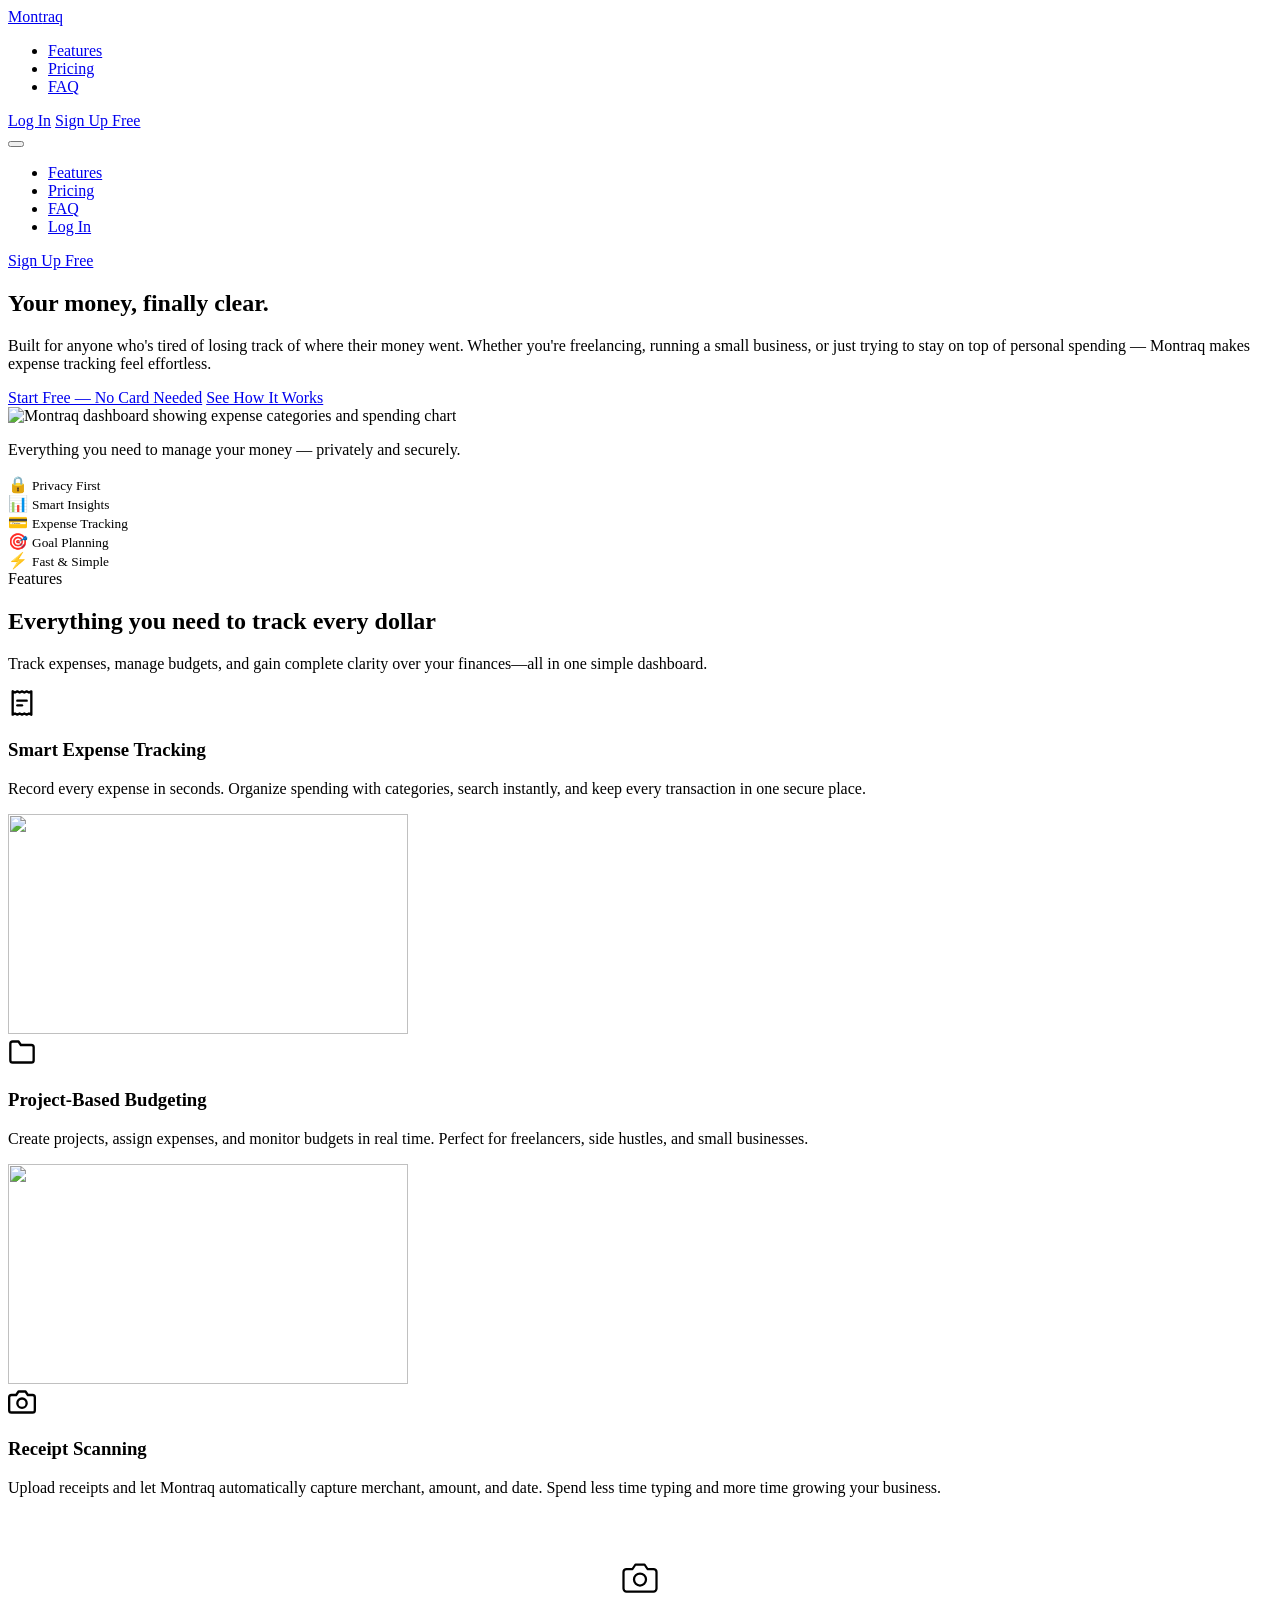
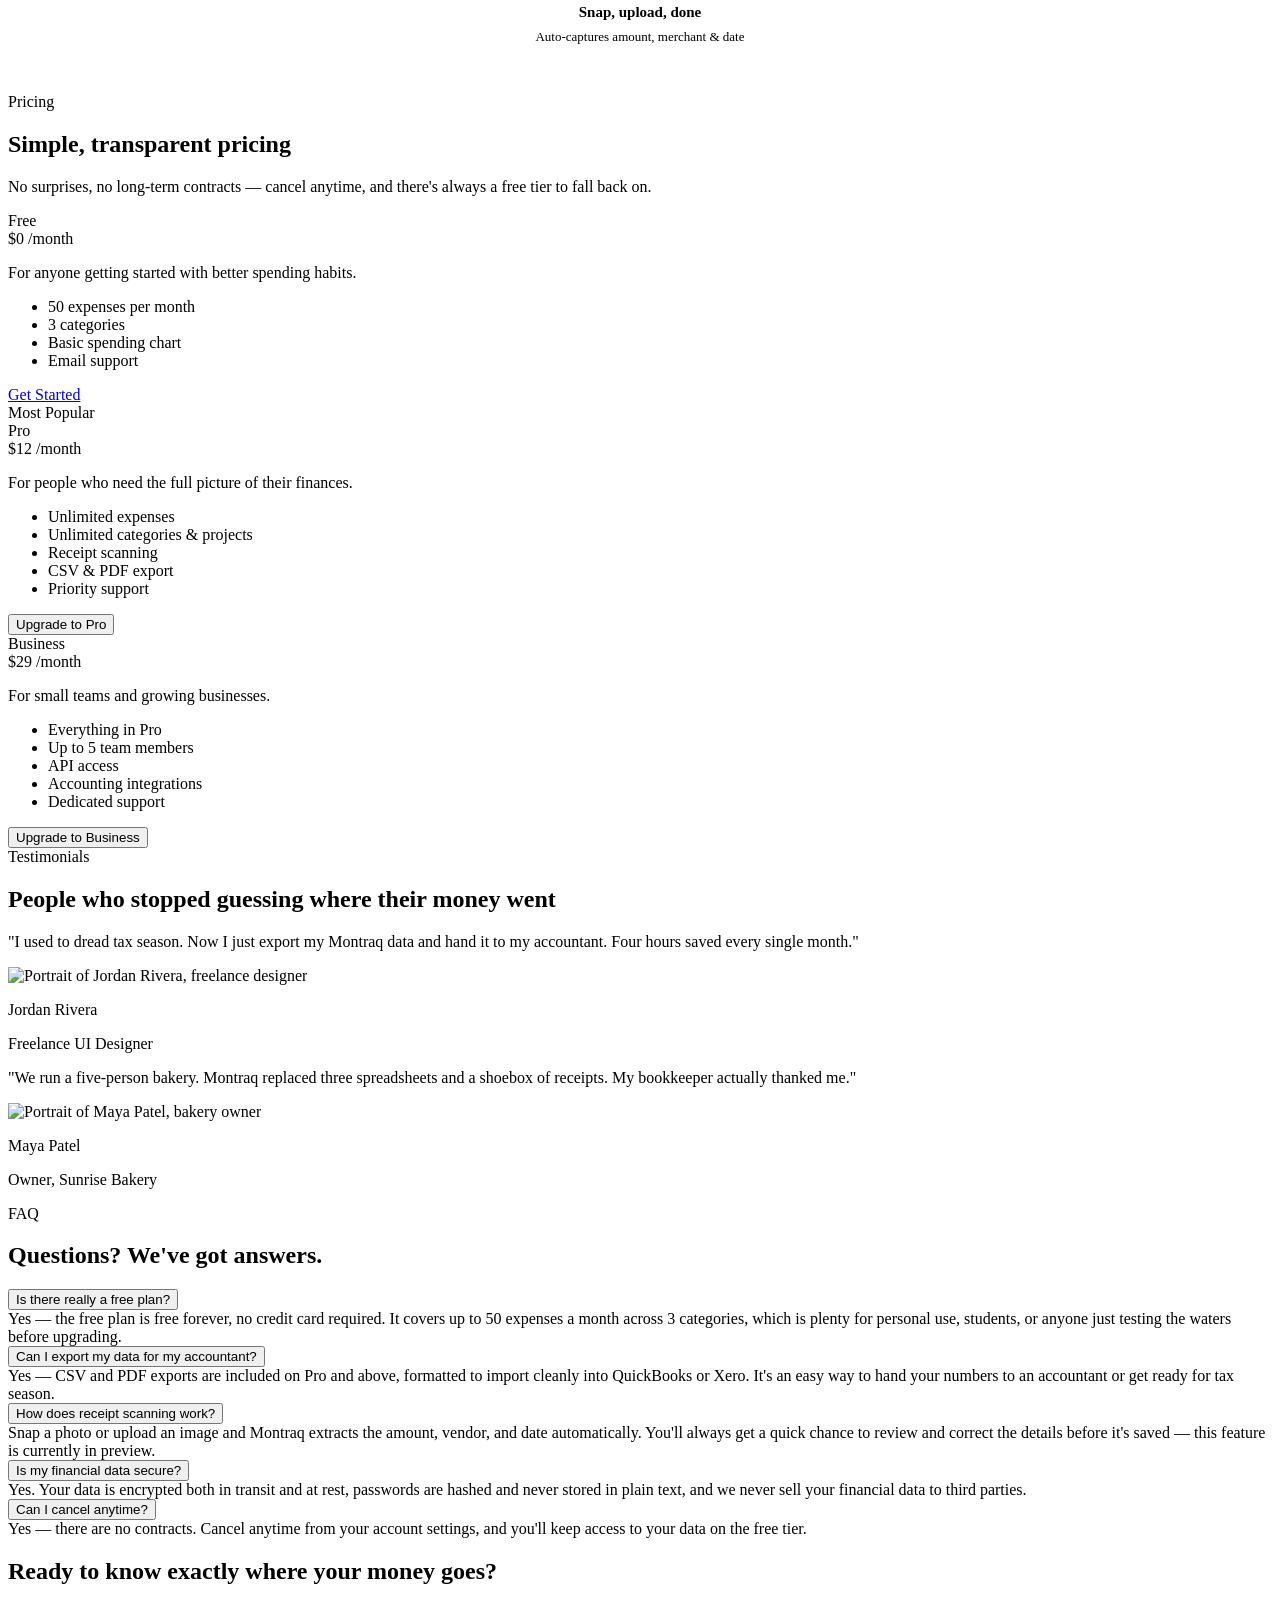
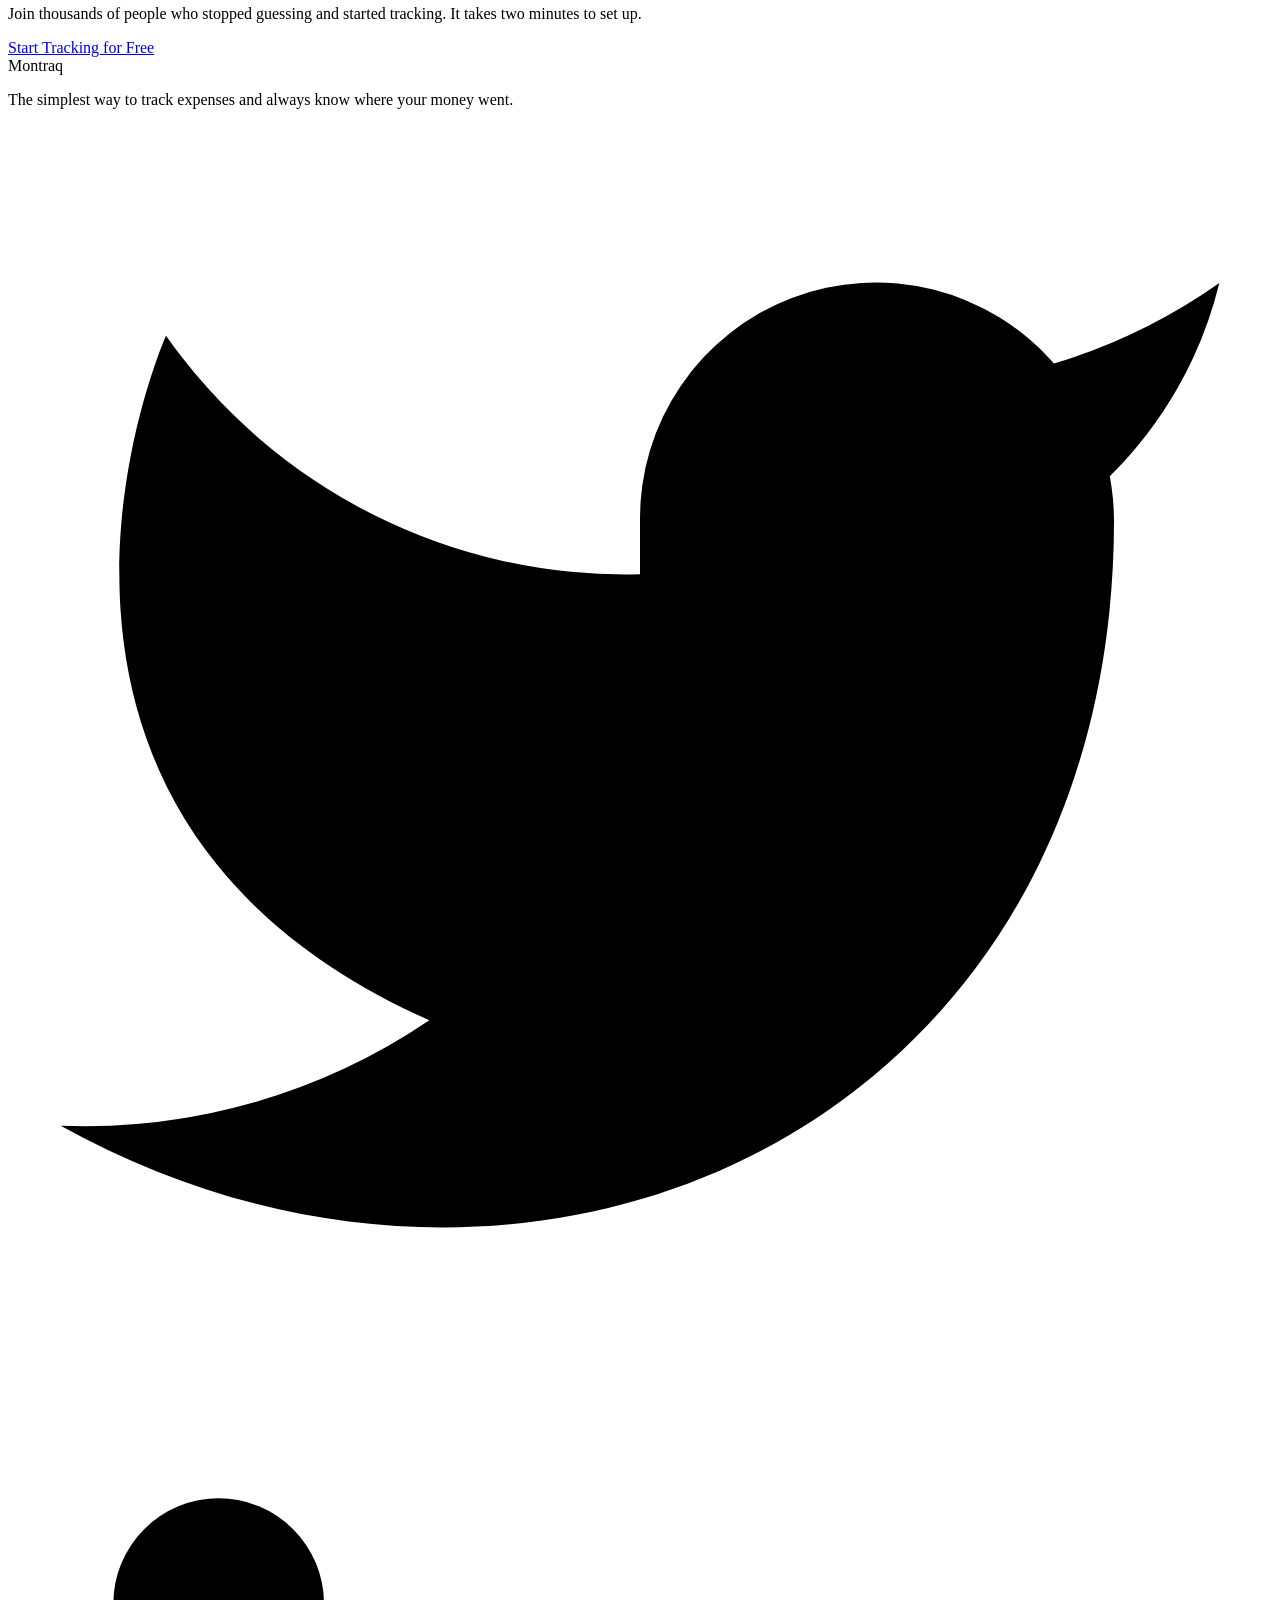
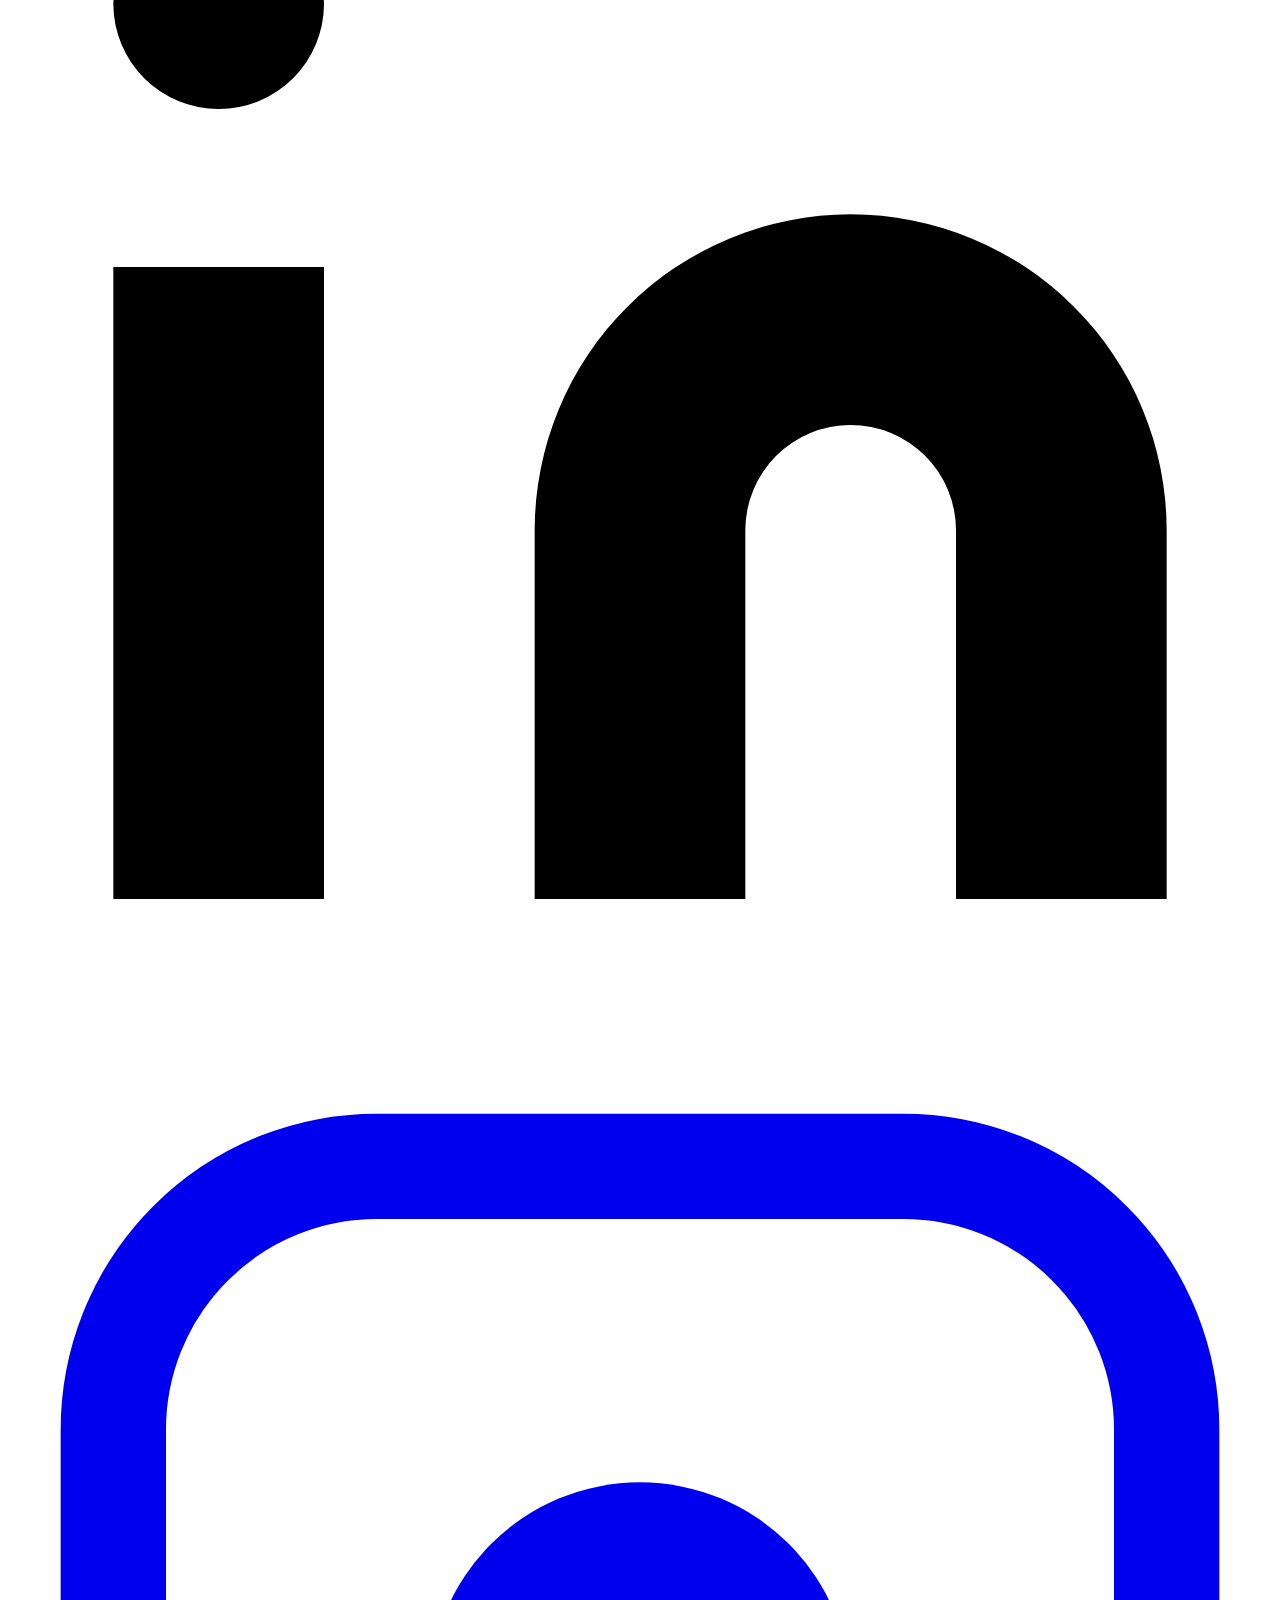
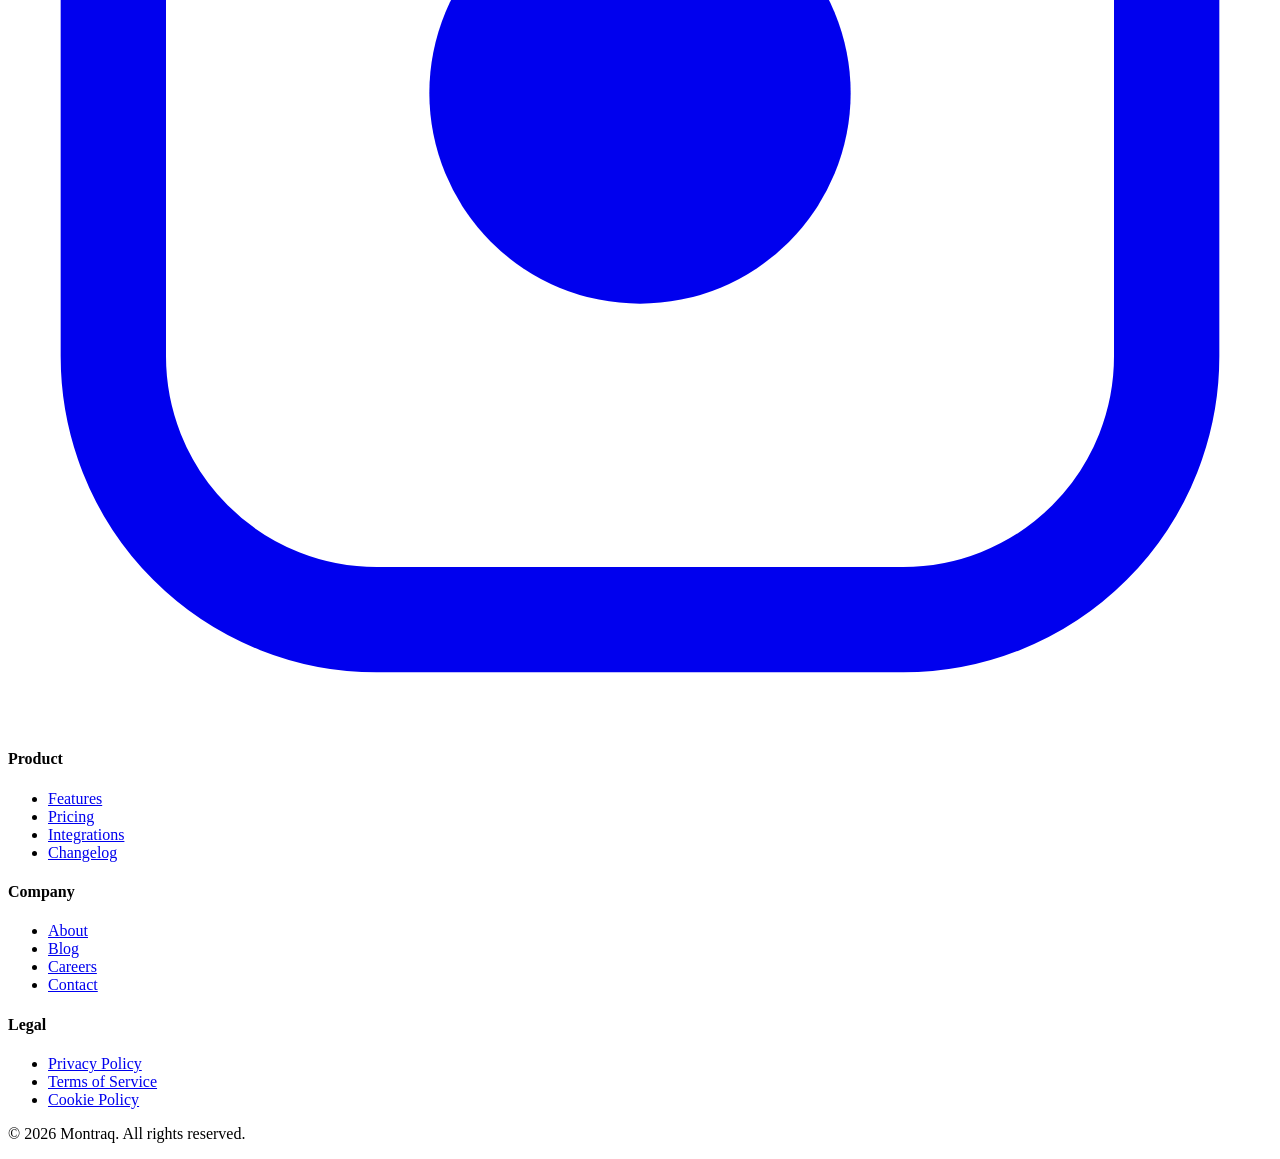
==== frontend/index.html @ f6dc2b84 "Fix og:url to point at live Vercel URL and update footer copyright year Co-Authored-By: Claude Sonne" ====
<!DOCTYPE html>
<html lang="en">
<head>
  <meta charset="UTF-8">
  <meta name="viewport" content="width=device-width, initial-scale=1.0">

  <!-- Page title & SEO -->
  <title>Montraq — Smart Expense Tracking for Everyone</title>
  <meta name="description" content="Montraq helps individuals, freelancers, and small teams track expenses, manage budgets, and stay on top of their finances — so you always know where your money went.">

  <!-- Favicon (placeholder) -->
  <!-- SWAP: favicon — replace with real 32x32 .ico or .png -->
  <link rel="icon" href="images/favicon.png" type="image/png">
  <link rel="manifest" href="manifest.json">

  <!-- Open Graph / social previews -->
  <meta property="og:type" content="website">
  <meta property="og:title" content="Montraq — Smart Expense Tracking for Everyone">
  <meta property="og:description" content="Track expenses, manage budgets, and always know where your money went.">
  <!-- SWAP: OG image — replace with branded 1200x630 social share card -->
  <meta property="og:image" content="images/social.png">
  <meta property="og:url" content="https://mon-traq.vercel.app/">
  <meta name="twitter:card" content="summary_large_image">

  <!-- Fonts (Fraunces for headings, Inter for body) -->
  <link rel="preconnect" href="https://fonts.googleapis.com">
  <link rel="preconnect" href="https://fonts.gstatic.com" crossorigin>
  <link href="https://fonts.googleapis.com/css2?family=Fraunces:wght@600;700;800&family=Inter:wght@400;500;600;700&display=swap" rel="stylesheet">

  <!-- Styles -->
  <link rel="stylesheet" href="css/style.css">
</head>
<body>

  <!-- ════════════════════════════════════════════════════════
       NAVIGATION
       Fixed top bar with glass blur on scroll.
       ════════════════════════════════════════════════════════ -->
  <nav class="main-nav" id="main-nav" aria-label="Main navigation">
    <div class="nav-inner">
      <!-- Brand logo -->
      <a href="index.html" class="logo" aria-label="Montraq home">Mont<span>raq</span></a>

      <!-- Desktop links -->
      <ul class="nav-links">
        <li><a href="#features">Features</a></li>
        <li><a href="#pricing">Pricing</a></li>
        <li><a href="#faq">FAQ</a></li>
      </ul>

      <!-- Desktop action buttons -->
      <div class="nav-actions">
        <a href="login.html" class="btn btn-secondary btn-sm nav-login-link">Log In</a>
        <a href="signup.html" class="btn btn-primary btn-sm">Sign Up Free</a>
      </div>

      <!-- Mobile hamburger button -->
      <button class="hamburger" id="hamburger" aria-label="Toggle menu" aria-expanded="false">
        <span></span><span></span><span></span>
      </button>
    </div>

    <!-- Mobile slide-out menu -->
    <div class="mobile-menu" id="mobile-menu">
      <ul>
        <li><a href="#features">Features</a></li>
        <li><a href="#pricing">Pricing</a></li>
        <li><a href="#faq">FAQ</a></li>
        <li><a href="login.html" class="nav-login-link">Log In</a></li>
      </ul>
      <a href="signup.html" class="btn btn-primary">Sign Up Free</a>
    </div>
    <div class="menu-overlay" id="menu-overlay"></div>
  </nav>

  <!-- ════════════════════════════════════════════════════════
       HERO
       Big headline + dashboard preview screenshot.
       Floating shapes create a calm ambient motion.
       ════════════════════════════════════════════════════════ -->
  <section class="hero">
    <!-- Ambient floating shapes -->
    <div class="hero-shape hero-shape-1" aria-hidden="true"></div>
    <div class="hero-shape hero-shape-2" aria-hidden="true"></div>
    <div class="hero-shape hero-shape-3" aria-hidden="true"></div>

    <div class="container hero-inner">
      <div class="hero-content reveal">
        <h1>Your money, <span class="highlight">finally clear.</span></h1>
        <p>Built for anyone who's tired of losing track of where their money went. Whether you're freelancing, running a small business, or just trying to stay on top of personal spending — Montraq makes expense tracking feel effortless.</p>
        <div class="hero-actions">
          <a href="signup.html" class="btn btn-primary">Start Free — No Card Needed</a>
          <a href="#features" class="btn btn-secondary">See How It Works</a>
        </div>
      </div>
      <div class="hero-image reveal">
        <!-- SWAP: dashboard screenshot — replace with real screenshot of the Montraq dashboard, ~1040x720 -->
        <img
          src="images/dashboard.png"
          alt="Montraq dashboard showing expense categories and spending chart"
          width="520"
          height="360"
          loading="eager"
        >
      </div>
    </div>
  </section>

 <!-- ════════════════════════════════════════════════════════
     TRUST STRIP
     Premium trust/features section
     ════════════════════════════════════════════════════════ -->

<section class="trust-strip reveal">
  <div class="container">

    <p class="trust-title">
      Everything you need to manage your money — privately and securely.
    </p>

    <div class="trust-logos">

      <div class="trust-item">
        <span>🔒</span>
        <small>Privacy First</small>
      </div>

      <div class="trust-item">
        <span>📊</span>
        <small>Smart Insights</small>
      </div>

      <div class="trust-item">
        <span>💳</span>
        <small>Expense Tracking</small>
      </div>

      <div class="trust-item">
        <span>🎯</span>
        <small>Goal Planning</small>
      </div>

      <div class="trust-item">
        <span>⚡</span>
        <small>Fast & Simple</small>
      </div>

    </div>

  </div>
</section>

  <!-- ════════════════════════════════════════════════════════
       FEATURES
       Three core value propositions, each with an illustration.
       ════════════════════════════════════════════════════════ -->
  <section class="features" id="features">
    <div class="container">
      <div class="features-header reveal">
        <span class="section-label">Features</span>
        <h2>Everything you need to track every dollar</h2>
        <p class="section-subtitle">Track expenses, manage budgets, and gain complete clarity over your finances—all in one simple dashboard.</p>
      </div>

      <div class="features-grid">
        <!-- Feature 1: Smart Tracking -->
        <div class="feature-card reveal reveal-delay-1">
          <div class="feature-icon feature-icon-purple">
            <!-- Receipt icon -->
            <svg width="28" height="28" viewBox="0 0 24 24" fill="none" stroke="currentColor" stroke-width="2" stroke-linecap="round" stroke-linejoin="round"><path d="M4 2v20l2-1 2 1 2-1 2 1 2-1 2 1 2-1 2 1V2l-2 1-2-1-2 1-2-1-2 1-2-1-2 1-2-1z"/><path d="M8 10h8"/><path d="M8 14h4"/></svg>
          </div>
          <h3>Smart Expense Tracking</h3>
          <p>Record every expense in seconds. Organize spending with categories, search instantly, and keep every transaction in one secure place.</p>
          <!-- SWAP: expense list screenshot — replace with real screenshot of the expense list view, ~400x220 -->
          <img src="images/expenses.png"  width="400" height="220" loading="lazy">
        </div>

        <!-- Feature 2: Project Budgets -->
        <div class="feature-card reveal reveal-delay-2">
          <div class="feature-icon feature-icon-green">
            <!-- Folder icon -->
            <svg width="28" height="28" viewBox="0 0 24 24" fill="none" stroke="currentColor" stroke-width="2" stroke-linecap="round" stroke-linejoin="round"><path d="M22 19a2 2 0 01-2 2H4a2 2 0 01-2-2V5a2 2 0 012-2h5l2 3h9a2 2 0 012 2z"/></svg>
          </div>
          <h3>Project-Based Budgeting</h3>
          <p>Create projects, assign expenses, and monitor budgets in real time. Perfect for freelancers, side hustles, and small businesses.</p>
          <!-- SWAP: project budget screenshot — replace with real screenshot of project budgets view, ~400x220 -->
          <img src="images/project.png" width="400" height="220" loading="lazy">
        </div>

        <!-- Feature 3: Receipt Scanning -->
        <div class="feature-card reveal reveal-delay-3">
          <div class="feature-icon feature-icon-amber">
            <!-- Camera icon -->
            <svg width="28" height="28" viewBox="0 0 24 24" fill="none" stroke="currentColor" stroke-width="2" stroke-linecap="round" stroke-linejoin="round"><path d="M23 19a2 2 0 01-2 2H3a2 2 0 01-2-2V8a2 2 0 012-2h4l2-3h6l2 3h4a2 2 0 012 2z"/><circle cx="12" cy="13" r="4"/></svg>
          </div>
          <h3>Receipt Scanning</h3>
          <p>Upload receipts and let Montraq automatically capture merchant, amount, and date. Spend less time typing and more time growing your business.</p>
          <div style="width:100%;max-width:400px;height:180px;margin:16px auto 0;background:var(--surface);border:2px dashed var(--accent);border-radius:12px;display:flex;flex-direction:column;align-items:center;justify-content:center;gap:8px;color:var(--accent);">
            <svg width="36" height="36" viewBox="0 0 24 24" fill="none" stroke="currentColor" stroke-width="1.5" stroke-linecap="round" stroke-linejoin="round"><path d="M23 19a2 2 0 01-2 2H3a2 2 0 01-2-2V8a2 2 0 012-2h4l2-3h6l2 3h4a2 2 0 012 2z"/><circle cx="12" cy="13" r="4"/></svg>
            <span style="font-weight:600;font-size:0.9375rem;">Snap, upload, done</span>
            <span style="font-size:0.8125rem;color:var(--text-muted);">Auto-captures amount, merchant & date</span>
          </div>
        </div>
      </div>
    </div>
  </section>

  <!-- ════════════════════════════════════════════════════════
       PRICING
       Three tiers: Free, Pro, Business.
       ════════════════════════════════════════════════════════ -->
  <section class="pricing" id="pricing">
    <div class="container">
      <div class="pricing-header reveal">
        <span class="section-label">Pricing</span>
        <h2>Simple, transparent pricing</h2>
        <p class="section-subtitle">No surprises, no long-term contracts — cancel anytime, and there's always a free tier to fall back on.</p>
      </div>

      <div class="pricing-grid">
        <!-- Free -->
        <div class="pricing-card reveal reveal-delay-1">
          <div class="pricing-tier">Free</div>
          <div class="pricing-price">$0 <span>/month</span></div>
          <p class="pricing-desc">For anyone getting started with better spending habits.</p>
          <ul class="pricing-features">
            <li>50 expenses per month</li>
            <li>3 categories</li>
            <li>Basic spending chart</li>
            <li>Email support</li>
          </ul>
          <a href="signup.html" class="btn btn-secondary">Get Started</a>
        </div>

        <!-- Pro (featured) -->
        <div class="pricing-card featured reveal reveal-delay-2">
          <div class="pricing-badge">Most Popular</div>
          <div class="pricing-tier">Pro</div>
          <div class="pricing-price">$12 <span>/month</span></div>
          <p class="pricing-desc">For people who need the full picture of their finances.</p>
          <ul class="pricing-features">
            <li>Unlimited expenses</li>
            <li>Unlimited categories & projects</li>
            <li>Receipt scanning</li>
            <li>CSV & PDF export</li>
            <li>Priority support</li>
          </ul>
          <button class="btn btn-primary" onclick="handleUpgrade('pro')">Upgrade to Pro</button>
        </div>

        <!-- Business -->
        <div class="pricing-card reveal reveal-delay-3">
          <div class="pricing-tier">Business</div>
          <div class="pricing-price">$29 <span>/month</span></div>
          <p class="pricing-desc">For small teams and growing businesses.</p>
          <ul class="pricing-features">
            <li>Everything in Pro</li>
            <li>Up to 5 team members</li>
            <li>API access</li>
            <li>Accounting integrations</li>
            <li>Dedicated support</li>
          </ul>
          <button class="btn btn-secondary" onclick="handleUpgrade('business')">Upgrade to Business</button>
        </div>
      </div>
    </div>
  </section>

  <!-- ════════════════════════════════════════════════════════
       TESTIMONIALS
       Two featured quotes for broader social proof.
       ════════════════════════════════════════════════════════ -->
  <section class="testimonials reveal" id="testimonials">
    <div class="container">
      <div class="testimonials-header">
        <span class="section-label">Testimonials</span>
        <h2>People who stopped guessing where their money went</h2>
      </div>

      <div class="testimonials-grid">
        <!-- Testimonial 1: Freelancer -->
        <div class="testimonial-card reveal reveal-delay-1">
          <p class="testimonial-quote">
            "I used to dread tax season. Now I just export my Montraq data and hand it to my accountant. Four hours saved every single month."
          </p>
          <div class="testimonial-footer">
            <!-- SWAP: avatar 1 — replace with real headshot, ~112x112 -->
            <img
              class="testimonial-avatar"
              src="https://ui-avatars.com/api/?name=Jordan+Rivera&size=112&background=D6E6D7&color=3F5D42&bold=true&format=png"
              alt="Portrait of Jordan Rivera, freelance designer"
              width="48"
              height="48"
              loading="lazy"
            >
            <div class="testimonial-info">
              <p class="testimonial-name">Jordan Rivera</p>
              <p class="testimonial-role">Freelance UI Designer</p>
            </div>
          </div>
        </div>

        <!-- Testimonial 2: Small business owner -->
        <div class="testimonial-card reveal reveal-delay-2">
          <p class="testimonial-quote">
            "We run a five-person bakery. Montraq replaced three spreadsheets and a shoebox of receipts. My bookkeeper actually thanked me."
          </p>
          <div class="testimonial-footer">
            <!-- SWAP: avatar 2 — replace with real headshot, ~112x112 -->
            <img
              class="testimonial-avatar"
              src="https://ui-avatars.com/api/?name=Maya+Patel&size=112&background=FBF5E8&color=C99A3E&bold=true&format=png"
              alt="Portrait of Maya Patel, bakery owner"
              width="48"
              height="48"
              loading="lazy"
            >
            <div class="testimonial-info">
              <p class="testimonial-name">Maya Patel</p>
              <p class="testimonial-role">Owner, Sunrise Bakery</p>
            </div>
          </div>
        </div>
      </div>
    </div>
  </section>

  <!-- ════════════════════════════════════════════════════════
       FAQ
       Common questions, accordion-style.
       ════════════════════════════════════════════════════════ -->
  <section class="faq" id="faq">
    <div class="container">
      <div class="faq-header reveal">
        <span class="section-label">FAQ</span>
        <h2>Questions? We've got answers.</h2>
      </div>

      <div class="faq-list">
        <div class="faq-item reveal">
          <button class="faq-question" aria-expanded="false">
            Is there really a free plan?
            <span class="faq-icon" aria-hidden="true"></span>
          </button>
          <div class="faq-answer">
            <div class="faq-answer-inner">
              Yes — the free plan is free forever, no credit card required. It covers up to 50 expenses a month across 3 categories, which is plenty for personal use, students, or anyone just testing the waters before upgrading.
            </div>
          </div>
        </div>

        <div class="faq-item reveal">
          <button class="faq-question" aria-expanded="false">
            Can I export my data for my accountant?
            <span class="faq-icon" aria-hidden="true"></span>
          </button>
          <div class="faq-answer">
            <div class="faq-answer-inner">
              Yes — CSV and PDF exports are included on Pro and above, formatted to import cleanly into QuickBooks or Xero. It's an easy way to hand your numbers to an accountant or get ready for tax season.
            </div>
          </div>
        </div>

        <div class="faq-item reveal">
          <button class="faq-question" aria-expanded="false">
            How does receipt scanning work?
            <span class="faq-icon" aria-hidden="true"></span>
          </button>
          <div class="faq-answer">
            <div class="faq-answer-inner">
              Snap a photo or upload an image and Montraq extracts the amount, vendor, and date automatically. You'll always get a quick chance to review and correct the details before it's saved — this feature is currently in preview.
            </div>
          </div>
        </div>

        <div class="faq-item reveal">
          <button class="faq-question" aria-expanded="false">
            Is my financial data secure?
            <span class="faq-icon" aria-hidden="true"></span>
          </button>
          <div class="faq-answer">
            <div class="faq-answer-inner">
              Yes. Your data is encrypted both in transit and at rest, passwords are hashed and never stored in plain text, and we never sell your financial data to third parties.
            </div>
          </div>
        </div>

        <div class="faq-item reveal">
          <button class="faq-question" aria-expanded="false">
            Can I cancel anytime?
            <span class="faq-icon" aria-hidden="true"></span>
          </button>
          <div class="faq-answer">
            <div class="faq-answer-inner">
              Yes — there are no contracts. Cancel anytime from your account settings, and you'll keep access to your data on the free tier.
            </div>
          </div>
        </div>
      </div>
    </div>
  </section>

  <!-- ════════════════════════════════════════════════════════
       FINAL CTA
       Last push to get the user to sign up.
       ════════════════════════════════════════════════════════ -->
  <section class="final-cta reveal">
    <div class="container">
      <h2>Ready to know exactly where your money goes?</h2>
      <p>Join thousands of people who stopped guessing and started tracking. It takes two minutes to set up.</p>
      <a href="signup.html" class="btn btn-accent">Start Tracking for Free</a>
    </div>
  </section>

  <!-- ════════════════════════════════════════════════════════
       FOOTER
       Brand info, nav columns, social links, copyright.
       ════════════════════════════════════════════════════════ -->
  <footer class="site-footer">
    <div class="container">
      <div class="footer-grid">
        <!-- Brand column -->
        <div class="footer-brand">
          <div class="logo">Mont<span>raq</span></div>
          <p>The simplest way to track expenses and always know where your money went.</p>
          <div class="footer-social">
            <a href="#" aria-label="Twitter">
              <svg viewBox="0 0 24 24"><path d="M23 3a10.9 10.9 0 01-3.14 1.53 4.48 4.48 0 00-7.86 3v1A10.66 10.66 0 013 4s-4 9 5 13a11.64 11.64 0 01-7 2c9 5 20 0 20-11.5 0-.28-.03-.56-.08-.83A7.72 7.72 0 0023 3z"/></svg>
            </a>
            <a href="#" aria-label="LinkedIn">
              <svg viewBox="0 0 24 24"><path d="M16 8a6 6 0 016 6v7h-4v-7a2 2 0 00-4 0v7h-4v-7a6 6 0 016-6zM2 9h4v12H2zM4 6a2 2 0 100-4 2 2 0 000 4z"/></svg>
            </a>
            <a href="#" aria-label="Instagram">
              <svg viewBox="0 0 24 24"><rect x="2" y="2" width="20" height="20" rx="5" ry="5" fill="none" stroke="currentColor" stroke-width="2"/><circle cx="12" cy="12" r="4" fill="currentColor" stroke="none"/></svg>
            </a>
          </div>
        </div>

        <!-- Product column -->
        <div class="footer-col">
          <h4>Product</h4>
          <ul>
            <li><a href="#features">Features</a></li>
            <li><a href="#pricing">Pricing</a></li>
            <li><a href="#">Integrations</a></li>
            <li><a href="#">Changelog</a></li>
          </ul>
        </div>

        <!-- Company column -->
        <div class="footer-col">
          <h4>Company</h4>
          <ul>
            <li><a href="#">About</a></li>
            <li><a href="#">Blog</a></li>
            <li><a href="#">Careers</a></li>
            <li><a href="#">Contact</a></li>
          </ul>
        </div>

        <!-- Legal column -->
        <div class="footer-col">
          <h4>Legal</h4>
          <ul>
            <li><a href="#">Privacy Policy</a></li>
            <li><a href="#">Terms of Service</a></li>
            <li><a href="#">Cookie Policy</a></li>
          </ul>
        </div>
      </div>

      <div class="footer-bottom">
        <p>&copy; 2026 Montraq. All rights reserved.</p>
      </div>
    </div>
  </footer>

  <script src="js/theme.js"></script>
  <script src="js/api.js"></script>
  <script src="js/main.js"></script>
  <script>
    async function handleUpgrade(plan) {
      if (!getAccessToken()) {
        window.location.href = 'signup.html';
        return;
      }
      try {
        const res = await createCheckoutSession(plan);
        const data = await res.json();
        if (!res.ok) throw new Error(data.error || 'Failed to start checkout');
        window.location.href = data.url;
      } catch (err) {
        alert(err.message);
      }
    }
  </script>

</body>
</html>
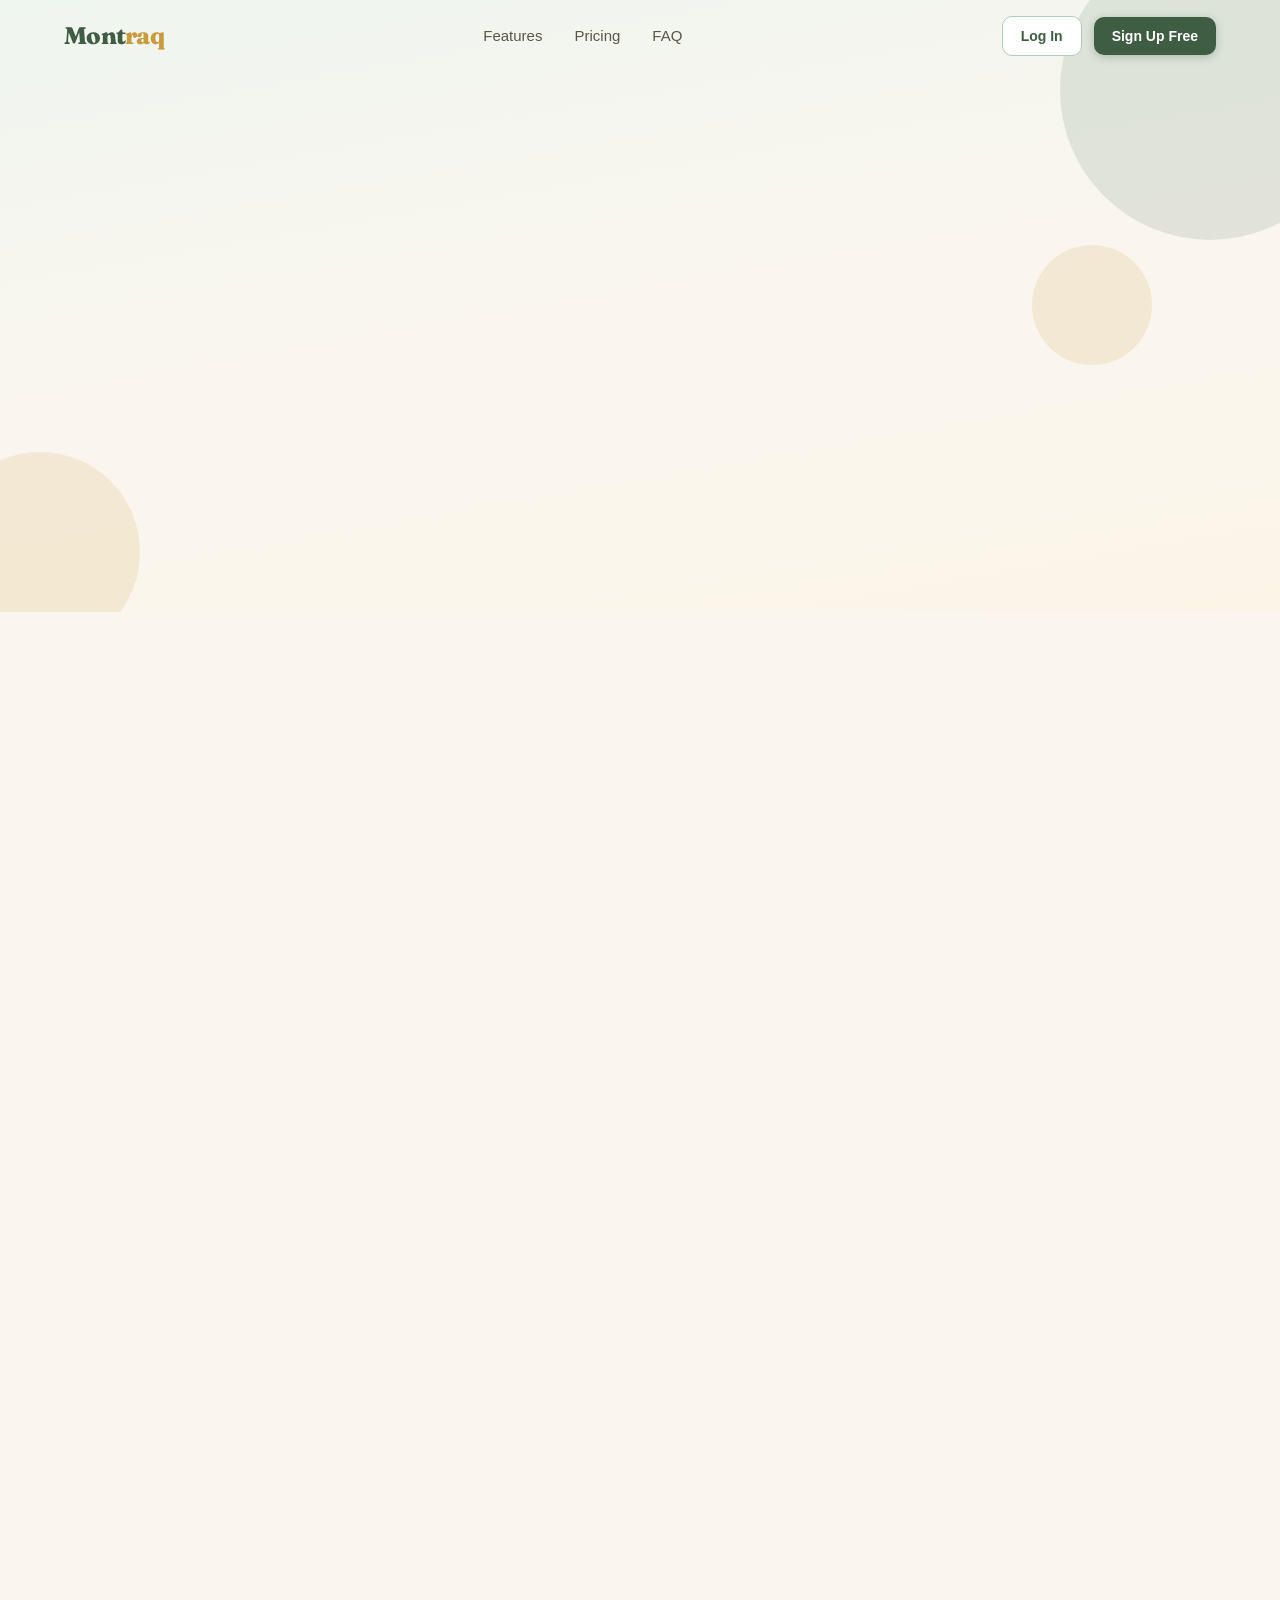
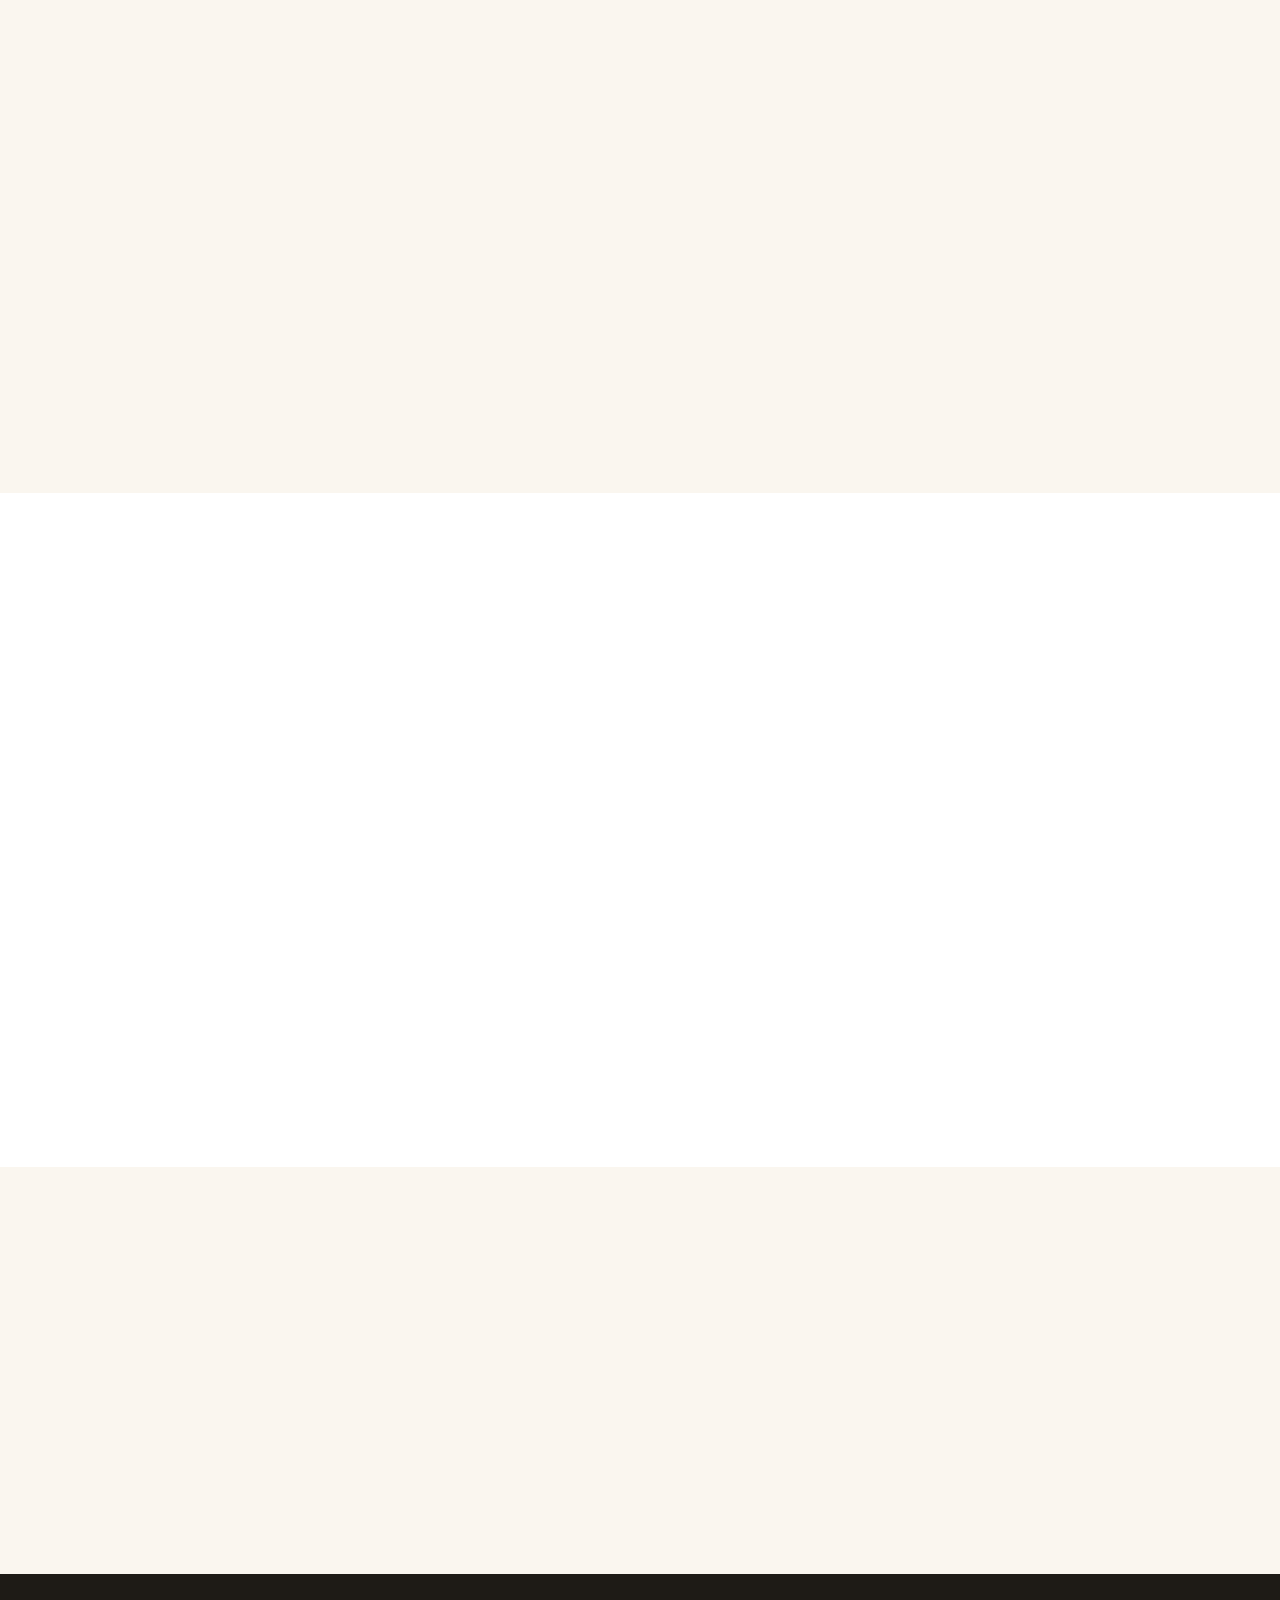
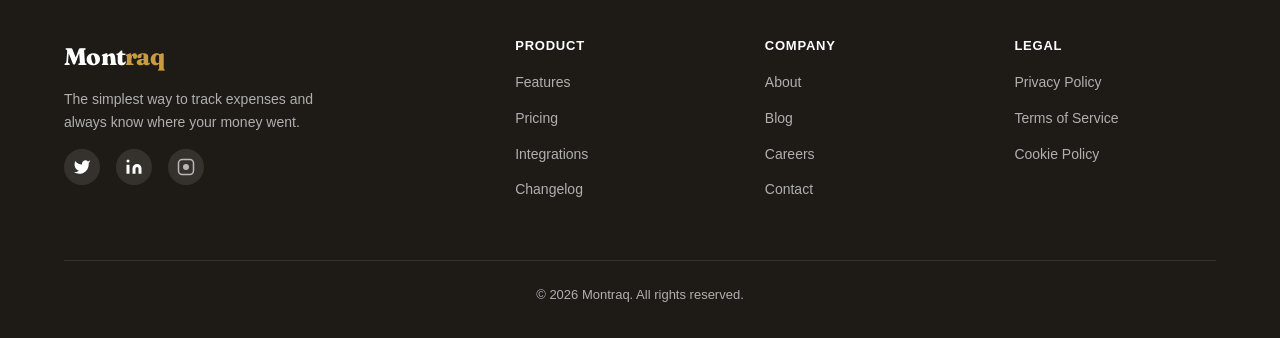
==== commit b6a054c3: "Remove PDF export from pricing, move receipt scanning to a labelled roadmap section Neither exists: " ====
--- a/frontend/index.html
+++ b/frontend/index.html
@@ -187,20 +187,25 @@
           <img src="images/project.png" width="400" height="220" loading="lazy">
         </div>
 
-        <!-- Feature 3: Receipt Scanning -->
-        <div class="feature-card reveal reveal-delay-3">
-          <div class="feature-icon feature-icon-amber">
-            <!-- Camera icon -->
-            <svg width="28" height="28" viewBox="0 0 24 24" fill="none" stroke="currentColor" stroke-width="2" stroke-linecap="round" stroke-linejoin="round"><path d="M23 19a2 2 0 01-2 2H3a2 2 0 01-2-2V8a2 2 0 012-2h4l2-3h6l2 3h4a2 2 0 012 2z"/><circle cx="12" cy="13" r="4"/></svg>
-          </div>
-          <h3>Receipt Scanning</h3>
-          <p>Upload receipts and let Montraq automatically capture merchant, amount, and date. Spend less time typing and more time growing your business.</p>
-          <div style="width:100%;max-width:400px;height:180px;margin:16px auto 0;background:var(--surface);border:2px dashed var(--accent);border-radius:12px;display:flex;flex-direction:column;align-items:center;justify-content:center;gap:8px;color:var(--accent);">
-            <svg width="36" height="36" viewBox="0 0 24 24" fill="none" stroke="currentColor" stroke-width="1.5" stroke-linecap="round" stroke-linejoin="round"><path d="M23 19a2 2 0 01-2 2H3a2 2 0 01-2-2V8a2 2 0 012-2h4l2-3h6l2 3h4a2 2 0 012 2z"/><circle cx="12" cy="13" r="4"/></svg>
-            <span style="font-weight:600;font-size:0.9375rem;">Snap, upload, done</span>
-            <span style="font-size:0.8125rem;color:var(--text-muted);">Auto-captures amount, merchant & date</span>
-          </div>
-        </div>
+      </div>
+    </div>
+  </section>
+
+  <!-- ════════════════════════════════════════════════════════
+       ROADMAP
+       Planned but not built yet. Kept visually and structurally
+       separate from FEATURES so nothing here reads as available now.
+       ════════════════════════════════════════════════════════ -->
+  <section class="roadmap reveal" id="roadmap">
+    <div class="container">
+      <div class="roadmap-card">
+        <span class="roadmap-badge">Coming Soon</span>
+        <div class="feature-icon feature-icon-amber">
+          <!-- Camera icon -->
+          <svg width="28" height="28" viewBox="0 0 24 24" fill="none" stroke="currentColor" stroke-width="2" stroke-linecap="round" stroke-linejoin="round"><path d="M23 19a2 2 0 01-2 2H3a2 2 0 01-2-2V8a2 2 0 012-2h4l2-3h6l2 3h4a2 2 0 012 2z"/><circle cx="12" cy="13" r="4"/></svg>
+        </div>
+        <h3>Receipt Scanning</h3>
+        <p>We're building automatic receipt capture — snap a photo and Montraq will pull out the merchant, amount, and date for you. It's not available yet, but it's on the roadmap.</p>
       </div>
     </div>
   </section>
@@ -242,7 +247,7 @@
             <li>Unlimited expenses</li>
             <li>Unlimited categories & projects</li>
             <li>Receipt scanning</li>
-            <li>CSV & PDF export</li>
+            <li>CSV export</li>
             <li>Priority support</li>
           </ul>
           <button class="btn btn-primary" onclick="handleUpgrade('pro')">Upgrade to Pro</button>
--- a/frontend/css/style.css
+++ b/frontend/css/style.css
@@ -0,0 +1,1031 @@
+/* ──────────────────────────────────────────────────────────────
+   MONTRAQ — MAIN STYLESHEET
+   Palette: warm ivory + deep moss green + gold accent.
+   Editorial, trustworthy, and approachable.
+   ────────────────────────────────────────────────────────────── */
+
+/* ── Design Tokens ───────────────────────────────────────────── */
+:root {
+  --primary:       #3F5D42;
+  --primary-light: #547A57;
+  --primary-dark:  #2E4530;
+  --primary-50:    #EFF5EF;
+  --primary-100:   #D6E6D7;
+  --primary-200:   #B0CDB2;
+  --accent:        #C99A3E;
+  --accent-dark:   #A87E2D;
+  --accent-50:     #FBF5E8;
+  --amber:         #C99A3E;
+  --amber-50:      #FBF5E8;
+  --bg:            #FAF6EF;
+  --surface:       #FFFFFF;
+  --text:          #1E1B16;
+  --text-secondary:#5C5647;
+  --text-muted:    #8A8577;
+  --border:        #E4DFD5;
+  --border-light:  #F0ECE4;
+  --error:         #C44536;
+
+  --shadow-sm:  0 1px 2px rgba(30,27,22,0.05);
+  --shadow:     0 4px 6px -1px rgba(30,27,22,0.07), 0 2px 4px -2px rgba(30,27,22,0.05);
+  --shadow-lg:  0 10px 15px -3px rgba(30,27,22,0.08), 0 4px 6px -4px rgba(30,27,22,0.04);
+  --shadow-xl:  0 20px 25px -5px rgba(30,27,22,0.08), 0 8px 10px -6px rgba(30,27,22,0.04);
+
+  --radius-sm: 6px;
+  --radius:    10px;
+  --radius-lg: 16px;
+  --radius-xl: 24px;
+
+  --nav-height: 72px;
+  --max-width:  1200px;
+}
+
+/* ── Reset & base ────────────────────────────────────────────── */
+*, *::before, *::after { box-sizing: border-box; margin: 0; padding: 0; }
+
+html {
+  scroll-behavior: smooth;
+  -webkit-text-size-adjust: 100%;
+}
+
+body {
+  font-family: 'Inter', -apple-system, BlinkMacSystemFont, 'Segoe UI', sans-serif;
+  color: var(--text);
+  background: var(--bg);
+  line-height: 1.6;
+  -webkit-font-smoothing: antialiased;
+}
+
+img { max-width: 100%; height: auto; display: block; }
+a   { color: inherit; text-decoration: none; }
+button { cursor: pointer; border: none; background: none; font: inherit; }
+
+.container {
+  max-width: var(--max-width);
+  margin: 0 auto;
+  padding: 0 24px;
+}
+
+/* ── Typography ──────────────────────────────────────────────── */
+h1, h2, h3, h4 {
+  font-family: 'Fraunces', 'Georgia', serif;
+  font-weight: 700;
+  line-height: 1.2;
+  color: var(--text);
+}
+
+h1 { font-size: clamp(2.25rem, 5vw, 3.5rem); letter-spacing: -0.02em; }
+h2 { font-size: clamp(1.75rem, 4vw, 2.5rem); letter-spacing: -0.015em; }
+h3 { font-size: 1.25rem; }
+
+.section-label {
+  display: inline-block;
+  font-size: 0.8125rem;
+  font-weight: 600;
+  text-transform: uppercase;
+  letter-spacing: 0.08em;
+  color: var(--primary);
+  margin-bottom: 12px;
+  font-family: 'Inter', sans-serif;
+}
+
+.section-subtitle {
+  font-size: 1.125rem;
+  color: var(--text-secondary);
+  max-width: 600px;
+}
+
+/* ── Buttons ─────────────────────────────────────────────────── */
+.btn {
+  display: inline-flex;
+  align-items: center;
+  justify-content: center;
+  gap: 8px;
+  padding: 12px 28px;
+  border-radius: var(--radius);
+  font-weight: 600;
+  font-size: 0.9375rem;
+  transition: all 0.25s ease-out;
+  white-space: nowrap;
+}
+
+.btn-primary {
+  background: var(--primary);
+  color: #fff;
+  box-shadow: 0 2px 8px rgba(63, 93, 66, 0.3);
+}
+.btn-primary:hover {
+  background: var(--primary-light);
+  box-shadow: 0 4px 16px rgba(63, 93, 66, 0.35);
+  transform: translateY(-1px);
+}
+
+.btn-secondary {
+  background: var(--surface);
+  color: var(--primary);
+  border: 1.5px solid var(--primary-200);
+}
+.btn-secondary:hover {
+  background: var(--primary-50);
+  border-color: var(--primary-light);
+  transform: translateY(-1px);
+}
+
+.btn-accent {
+  background: var(--accent);
+  color: #fff;
+  box-shadow: 0 2px 8px rgba(201, 154, 62, 0.3);
+}
+.btn-accent:hover {
+  background: var(--accent-dark);
+  transform: translateY(-1px);
+}
+
+.btn-sm {
+  padding: 8px 18px;
+  font-size: 0.875rem;
+}
+
+/* ══════════════════════════════════════════════════════════════
+   NAVIGATION
+   ══════════════════════════════════════════════════════════════ */
+.main-nav {
+  position: fixed;
+  top: 0;
+  left: 0;
+  right: 0;
+  height: var(--nav-height);
+  z-index: 1000;
+  transition: background 0.3s ease-out, box-shadow 0.3s ease-out;
+}
+
+/* Glass-morphism effect when the user scrolls down */
+.main-nav.scrolled {
+  background: rgba(250, 246, 239, 0.9);
+  backdrop-filter: blur(12px);
+  -webkit-backdrop-filter: blur(12px);
+  box-shadow: 0 1px 3px rgba(30,27,22,0.06);
+}
+
+.nav-inner {
+  max-width: var(--max-width);
+  margin: 0 auto;
+  padding: 0 24px;
+  height: 100%;
+  display: flex;
+  align-items: center;
+  justify-content: space-between;
+}
+
+/* Logo */
+.logo {
+  font-family: 'Fraunces', 'Georgia', serif;
+  font-size: 1.5rem;
+  font-weight: 800;
+  color: var(--primary);
+  letter-spacing: -0.03em;
+}
+.logo span {
+  color: var(--accent);
+}
+
+/* Desktop nav links */
+.nav-links {
+  display: flex;
+  align-items: center;
+  gap: 32px;
+  list-style: none;
+}
+.nav-links a {
+  font-size: 0.9375rem;
+  font-weight: 500;
+  color: var(--text-secondary);
+  transition: color 0.2s ease-out;
+}
+.nav-links a:hover {
+  color: var(--primary);
+}
+
+.nav-actions {
+  display: flex;
+  align-items: center;
+  gap: 12px;
+}
+
+/* Hamburger (mobile) */
+.hamburger {
+  display: none;
+  flex-direction: column;
+  gap: 5px;
+  width: 28px;
+  padding: 4px 0;
+  z-index: 1001;
+}
+.hamburger span {
+  display: block;
+  height: 2px;
+  background: var(--text);
+  border-radius: 2px;
+  transition: all 0.3s ease-out;
+}
+.hamburger.open span:nth-child(1) { transform: translateY(7px) rotate(45deg); }
+.hamburger.open span:nth-child(2) { opacity: 0; }
+.hamburger.open span:nth-child(3) { transform: translateY(-7px) rotate(-45deg); }
+
+/* Mobile menu */
+.mobile-menu {
+  display: none;
+  position: fixed;
+  top: 0;
+  right: -100%;
+  width: 280px;
+  height: 100vh;
+  background: var(--surface);
+  padding: 96px 32px 32px;
+  transition: right 0.3s ease-out;
+  z-index: 999;
+  box-shadow: -4px 0 20px rgba(30,27,22,0.1);
+}
+.mobile-menu.open { right: 0; }
+.mobile-menu ul { list-style: none; }
+.mobile-menu li { margin-bottom: 8px; }
+.mobile-menu a {
+  display: block;
+  padding: 12px 0;
+  font-size: 1.0625rem;
+  font-weight: 500;
+  color: var(--text);
+  border-bottom: 1px solid var(--border-light);
+}
+.mobile-menu .btn {
+  display: inline-block;
+  width: auto;
+  margin-top: 20px;
+  padding: 10px 28px;
+  font-size: 0.9375rem;
+}
+
+/* Overlay behind mobile menu */
+.menu-overlay {
+  display: none;
+  position: fixed;
+  inset: 0;
+  background: rgba(30,27,22,0.3);
+  z-index: 998;
+  opacity: 0;
+  transition: opacity 0.3s ease-out;
+}
+.menu-overlay.open { opacity: 1; }
+
+@media (max-width: 768px) {
+  .nav-links, .nav-actions { display: none; }
+  .hamburger { display: flex; }
+  .mobile-menu { display: block; }
+  .menu-overlay { display: block; }
+}
+
+/* ══════════════════════════════════════════════════════════════
+   HERO
+   ══════════════════════════════════════════════════════════════ */
+.hero {
+  position: relative;
+  padding: calc(var(--nav-height) + 80px) 0 100px;
+  overflow: hidden;
+  background: linear-gradient(170deg, var(--primary-50) 0%, var(--bg) 50%, var(--accent-50) 100%);
+}
+
+.hero-inner {
+  display: grid;
+  grid-template-columns: 1fr 1fr;
+  gap: 60px;
+  align-items: center;
+}
+
+.hero-content { max-width: 540px; }
+
+.hero-content h1 {
+  margin-bottom: 20px;
+}
+.hero-content h1 .highlight {
+  color: var(--primary);
+}
+
+.hero-content p {
+  font-size: 1.125rem;
+  color: var(--text-secondary);
+  margin-bottom: 32px;
+  line-height: 1.7;
+}
+
+.hero-actions {
+  display: flex;
+  gap: 14px;
+  flex-wrap: wrap;
+}
+
+.hero-image {
+  position: relative;
+  display: flex;
+  justify-content: center;
+}
+.hero-image img {
+  border-radius: var(--radius-xl);
+  box-shadow: var(--shadow-xl);
+  width: 100%;
+  max-width: 520px;
+}
+
+/* Ambient floating shapes — calm, slow, premium */
+.hero-shape {
+  position: absolute;
+  border-radius: 50%;
+  opacity: 0.15;
+  pointer-events: none;
+}
+.hero-shape-1 {
+  width: 300px;
+  height: 300px;
+  background: var(--primary-light);
+  top: -60px;
+  right: -80px;
+  animation: float-1 18s ease-in-out infinite;
+}
+.hero-shape-2 {
+  width: 200px;
+  height: 200px;
+  background: var(--accent);
+  bottom: -40px;
+  left: -60px;
+  animation: float-2 22s ease-in-out infinite;
+}
+.hero-shape-3 {
+  width: 120px;
+  height: 120px;
+  background: var(--accent);
+  top: 40%;
+  right: 10%;
+  animation: float-3 16s ease-in-out infinite;
+}
+
+@keyframes float-1 {
+  0%, 100% { transform: translate(0, 0) scale(1); }
+  33%      { transform: translate(30px, 20px) scale(1.05); }
+  66%      { transform: translate(-15px, -10px) scale(0.97); }
+}
+@keyframes float-2 {
+  0%, 100% { transform: translate(0, 0) scale(1); }
+  40%      { transform: translate(-20px, -25px) scale(1.06); }
+  70%      { transform: translate(15px, 10px) scale(0.95); }
+}
+@keyframes float-3 {
+  0%, 100% { transform: translate(0, 0); }
+  50%      { transform: translate(-12px, 18px); }
+}
+
+@media (max-width: 768px) {
+  .hero { padding: calc(var(--nav-height) + 48px) 0 64px; }
+  .hero-inner { grid-template-columns: 1fr; gap: 40px; text-align: center; }
+  .hero-content { max-width: 100%; }
+  .hero-actions { justify-content: center; }
+  .hero-image img { max-width: 400px; }
+}
+
+/* ══════════════════════════════════════════════════════════════
+   TRUST STRIP
+   ══════════════════════════════════════════════════════════════ */
+.trust-strip{
+    padding:70px 0;
+    text-align:center;
+}
+
+.trust-title{
+    font-size:18px;
+    color:#6c6457;
+    margin-bottom:40px;
+    letter-spacing:.3px;
+}
+
+.trust-logos{
+    display:flex;
+    justify-content:center;
+    gap:24px;
+    flex-wrap:wrap;
+}
+
+.trust-item{
+    width:170px;
+    height:72px;
+    background:#f7f5ef;
+    border:1px solid #e7dfd2;
+    border-radius:14px;
+
+    display:flex;
+    flex-direction:column;
+    align-items:center;
+    justify-content:center;
+
+    transition:.25s ease;
+}
+
+.trust-item:hover{
+    transform:translateY(-4px);
+    box-shadow:0 10px 25px rgba(0,0,0,.06);
+}
+
+.trust-item span{
+    font-size:22px;
+    margin-bottom:8px;
+}
+
+.trust-item small{
+    font-size:14px;
+    font-weight:600;
+    color:#2F4F3A;
+}
+
+/* ══════════════════════════════════════════════════════════════
+   FEATURES
+   ══════════════════════════════════════════════════════════════ */
+.features {
+  padding: 100px 0;
+}
+
+.features-header {
+  text-align: center;
+  margin-bottom: 64px;
+}
+.features-header .section-subtitle {
+  margin: 12px auto 0;
+}
+
+.features-grid {
+  display: grid;
+  grid-template-columns: repeat(2, 1fr);
+  gap: 32px;
+  max-width: 800px;
+  margin: 0 auto;
+}
+
+.feature-card {
+  background: var(--surface);
+  border: 1px solid var(--border);
+  border-radius: var(--radius-lg);
+  padding: 36px 28px;
+  transition: transform 0.25s ease-out, box-shadow 0.25s ease-out;
+}
+.feature-card:hover {
+  transform: translateY(-4px);
+  box-shadow: var(--shadow-lg);
+}
+
+.feature-icon {
+  width: 56px;
+  height: 56px;
+  border-radius: var(--radius);
+  display: flex;
+  align-items: center;
+  justify-content: center;
+  margin-bottom: 20px;
+  font-size: 1.5rem;
+}
+.feature-icon-purple { background: var(--primary-100); color: var(--primary); }
+.feature-icon-green  { background: var(--primary-50);  color: var(--primary-light); }
+.feature-icon-amber  { background: var(--accent-50);   color: var(--accent); }
+
+.feature-card h3 { margin-bottom: 10px; }
+.feature-card p {
+  color: var(--text-secondary);
+  font-size: 0.9375rem;
+  line-height: 1.65;
+}
+.feature-card img {
+  margin-top: 20px;
+  border-radius: var(--radius);
+  border: 1px solid var(--border-light);
+}
+
+@media (max-width: 900px) {
+  .features-grid { grid-template-columns: 1fr; max-width: 480px; margin: 0 auto; }
+}
+
+/* ── Roadmap ──────────────────────────────────────────────────
+   Deliberately distinct from .feature-card — a dashed border and
+   a "Coming Soon" badge so this never reads as a live feature.  */
+.roadmap { padding: 0 0 100px; }
+.roadmap-card {
+  position: relative;
+  max-width: 460px;
+  margin: 0 auto;
+  background: var(--surface);
+  border: 2px dashed var(--border);
+  border-radius: var(--radius-lg);
+  padding: 36px 28px;
+  text-align: center;
+}
+.roadmap-card .feature-icon { margin-left: auto; margin-right: auto; }
+.roadmap-card h3 { margin-bottom: 10px; }
+.roadmap-card p {
+  color: var(--text-secondary);
+  font-size: 0.9375rem;
+  line-height: 1.65;
+}
+.roadmap-badge {
+  position: absolute;
+  top: -13px;
+  left: 50%;
+  transform: translateX(-50%);
+  background: var(--accent);
+  color: #fff;
+  font-size: 0.75rem;
+  font-weight: 700;
+  padding: 4px 16px;
+  border-radius: 99px;
+}
+
+/* ══════════════════════════════════════════════════════════════
+   PRICING
+   ══════════════════════════════════════════════════════════════ */
+.pricing {
+  padding: 100px 0;
+  background: var(--primary-50);
+}
+
+.pricing-header {
+  text-align: center;
+  margin-bottom: 56px;
+}
+.pricing-header .section-subtitle {
+  margin: 12px auto 0;
+}
+
+.pricing-grid {
+  display: grid;
+  grid-template-columns: repeat(3, 1fr);
+  gap: 28px;
+  align-items: start;
+}
+
+.pricing-card {
+  background: var(--surface);
+  border: 1.5px solid var(--border);
+  border-radius: var(--radius-lg);
+  padding: 36px 28px;
+  transition: transform 0.25s ease-out, box-shadow 0.25s ease-out;
+}
+.pricing-card:hover {
+  transform: translateY(-3px);
+  box-shadow: var(--shadow-lg);
+}
+
+/* The "Pro" tier gets a highlighted border */
+.pricing-card.featured {
+  border-color: var(--accent);
+  box-shadow: 0 0 0 1px var(--accent), var(--shadow-lg);
+  position: relative;
+}
+.pricing-badge {
+  position: absolute;
+  top: -13px;
+  left: 50%;
+  transform: translateX(-50%);
+  background: var(--accent);
+  color: #fff;
+  font-size: 0.75rem;
+  font-weight: 700;
+  padding: 4px 16px;
+  border-radius: 99px;
+  text-transform: uppercase;
+  letter-spacing: 0.05em;
+}
+
+.pricing-tier {
+  font-size: 0.875rem;
+  font-weight: 600;
+  color: var(--text-muted);
+  text-transform: uppercase;
+  letter-spacing: 0.05em;
+  margin-bottom: 8px;
+  font-family: 'Inter', sans-serif;
+}
+
+.pricing-price {
+  font-family: 'Fraunces', 'Georgia', serif;
+  font-size: 2.75rem;
+  font-weight: 800;
+  color: var(--text);
+  line-height: 1;
+  margin-bottom: 4px;
+}
+.pricing-price span {
+  font-size: 1rem;
+  font-weight: 500;
+  color: var(--text-muted);
+  font-family: 'Inter', sans-serif;
+}
+
+.pricing-desc {
+  font-size: 0.9375rem;
+  color: var(--text-secondary);
+  margin-bottom: 24px;
+  padding-bottom: 24px;
+  border-bottom: 1px solid var(--border-light);
+}
+
+.pricing-features {
+  list-style: none;
+  margin-bottom: 28px;
+}
+.pricing-features li {
+  padding: 6px 0;
+  font-size: 0.9375rem;
+  color: var(--text-secondary);
+  display: flex;
+  align-items: center;
+  gap: 10px;
+}
+.pricing-features li::before {
+  content: '';
+  width: 18px;
+  height: 18px;
+  flex-shrink: 0;
+  background: var(--primary-50);
+  border-radius: 50%;
+  background-image: url("data:image/svg+xml,%3Csvg xmlns='http://www.w3.org/2000/svg' width='12' height='12' viewBox='0 0 24 24' fill='none' stroke='%233F5D42' stroke-width='3'%3E%3Cpath d='M20 6L9 17l-5-5'/%3E%3C/svg%3E");
+  background-repeat: no-repeat;
+  background-position: center;
+}
+
+.pricing-card .btn { width: 100%; }
+
+@media (max-width: 900px) {
+  .pricing-grid { grid-template-columns: 1fr; max-width: 400px; margin: 0 auto; }
+}
+
+/* ══════════════════════════════════════════════════════════════
+   TESTIMONIALS
+   ══════════════════════════════════════════════════════════════ */
+.testimonials {
+  padding: 100px 0;
+}
+.testimonials-header {
+  text-align: center;
+  margin-bottom: 48px;
+}
+.testimonials-grid {
+  display: grid;
+  grid-template-columns: repeat(2, 1fr);
+  gap: 32px;
+  max-width: 960px;
+  margin: 0 auto;
+}
+
+.testimonial-card {
+  background: var(--surface);
+  border: 1px solid var(--border);
+  border-radius: var(--radius-lg);
+  padding: 36px 32px;
+  text-align: left;
+  transition: transform 0.25s ease-out, box-shadow 0.25s ease-out;
+}
+.testimonial-card:hover {
+  transform: translateY(-3px);
+  box-shadow: var(--shadow-lg);
+}
+
+.testimonial-quote {
+  font-size: 1.125rem;
+  line-height: 1.7;
+  color: var(--text);
+  font-style: italic;
+  margin-bottom: 24px;
+  position: relative;
+  padding-top: 36px;
+}
+.testimonial-quote::before {
+  content: '\201C';
+  font-family: 'Fraunces', serif;
+  font-size: 4rem;
+  color: var(--primary-200);
+  position: absolute;
+  top: -8px;
+  left: 0;
+  line-height: 1;
+}
+
+.testimonial-footer {
+  display: flex;
+  align-items: center;
+  gap: 14px;
+}
+
+.testimonial-avatar {
+  width: 48px;
+  height: 48px;
+  border-radius: 50%;
+  border: 2px solid var(--primary-100);
+  flex-shrink: 0;
+}
+.testimonial-info {
+  display: flex;
+  flex-direction: column;
+}
+.testimonial-name {
+  font-weight: 600;
+  font-size: 0.9375rem;
+}
+.testimonial-role {
+  color: var(--text-muted);
+  font-size: 0.8125rem;
+}
+
+@media (max-width: 768px) {
+  .testimonials-grid {
+    grid-template-columns: 1fr;
+    max-width: 480px;
+  }
+}
+
+/* ══════════════════════════════════════════════════════════════
+   FAQ
+   ══════════════════════════════════════════════════════════════ */
+.faq {
+  padding: 100px 0;
+  background: var(--surface);
+}
+
+.faq-header {
+  text-align: center;
+  margin-bottom: 48px;
+}
+
+.faq-list {
+  max-width: 720px;
+  margin: 0 auto;
+}
+
+.faq-item {
+  border-bottom: 1px solid var(--border);
+}
+
+.faq-question {
+  width: 100%;
+  text-align: left;
+  padding: 20px 0;
+  font-size: 1.0625rem;
+  font-weight: 600;
+  color: var(--text);
+  display: flex;
+  justify-content: space-between;
+  align-items: center;
+  gap: 16px;
+  transition: color 0.2s ease-out;
+}
+.faq-question:hover {
+  color: var(--primary);
+}
+
+/* Plus/minus icon */
+.faq-icon {
+  width: 24px;
+  height: 24px;
+  flex-shrink: 0;
+  position: relative;
+}
+.faq-icon::before,
+.faq-icon::after {
+  content: '';
+  position: absolute;
+  background: var(--text-muted);
+  border-radius: 1px;
+  transition: transform 0.3s ease-out;
+}
+.faq-icon::before {
+  width: 14px;
+  height: 2px;
+  top: 50%;
+  left: 50%;
+  transform: translate(-50%, -50%);
+}
+.faq-icon::after {
+  width: 2px;
+  height: 14px;
+  top: 50%;
+  left: 50%;
+  transform: translate(-50%, -50%);
+}
+.faq-item.open .faq-icon::after {
+  transform: translate(-50%, -50%) rotate(90deg);
+}
+
+.faq-answer {
+  max-height: 0;
+  overflow: hidden;
+  transition: max-height 0.35s ease-out, padding 0.35s ease-out;
+}
+.faq-answer-inner {
+  padding-bottom: 20px;
+  color: var(--text-secondary);
+  font-size: 0.9375rem;
+  line-height: 1.7;
+}
+.faq-item.open .faq-answer {
+  max-height: 300px;
+}
+
+/* ══════════════════════════════════════════════════════════════
+   FINAL CTA
+   ══════════════════════════════════════════════════════════════ */
+.final-cta {
+  padding: 100px 0;
+  background: linear-gradient(135deg, var(--primary-dark) 0%, var(--primary) 100%);
+  color: #fff;
+  text-align: center;
+}
+.final-cta h2 {
+  color: #fff;
+  margin-bottom: 16px;
+}
+.final-cta p {
+  color: rgba(255,255,255,0.8);
+  font-size: 1.125rem;
+  margin-bottom: 32px;
+  max-width: 520px;
+  margin-left: auto;
+  margin-right: auto;
+}
+.final-cta .btn-accent {
+  padding: 14px 36px;
+  font-size: 1rem;
+}
+
+/* ══════════════════════════════════════════════════════════════
+   FOOTER
+   ══════════════════════════════════════════════════════════════ */
+.site-footer {
+  padding: 64px 0 32px;
+  background: var(--text);
+  color: rgba(255,255,255,0.65);
+}
+
+.footer-grid {
+  display: grid;
+  grid-template-columns: 2fr 1fr 1fr 1fr;
+  gap: 48px;
+  margin-bottom: 48px;
+}
+
+.footer-brand .logo {
+  color: #fff;
+  margin-bottom: 12px;
+}
+.footer-brand .logo span {
+  color: var(--accent);
+}
+.footer-brand p {
+  font-size: 0.875rem;
+  line-height: 1.6;
+  max-width: 260px;
+}
+
+.footer-col h4 {
+  color: #fff;
+  font-size: 0.8125rem;
+  text-transform: uppercase;
+  letter-spacing: 0.06em;
+  margin-bottom: 16px;
+  font-family: 'Inter', sans-serif;
+}
+.footer-col ul {
+  list-style: none;
+}
+.footer-col li {
+  margin-bottom: 10px;
+}
+.footer-col a {
+  font-size: 0.875rem;
+  transition: color 0.2s ease-out;
+}
+.footer-col a:hover {
+  color: #fff;
+}
+
+.footer-social {
+  display: flex;
+  gap: 16px;
+  margin-top: 16px;
+}
+.footer-social a {
+  width: 36px;
+  height: 36px;
+  border-radius: 50%;
+  background: rgba(255,255,255,0.1);
+  display: flex;
+  align-items: center;
+  justify-content: center;
+  transition: background 0.2s ease-out;
+}
+.footer-social a:hover {
+  background: var(--primary-light);
+}
+.footer-social svg {
+  width: 18px;
+  height: 18px;
+  fill: #fff;
+}
+
+.footer-bottom {
+  border-top: 1px solid rgba(255,255,255,0.1);
+  padding-top: 24px;
+  text-align: center;
+  font-size: 0.8125rem;
+}
+
+@media (max-width: 768px) {
+  .footer-grid {
+    grid-template-columns: 1fr 1fr;
+    gap: 32px;
+  }
+  .footer-brand {
+    grid-column: 1 / -1;
+  }
+}
+@media (max-width: 480px) {
+  .footer-grid {
+    grid-template-columns: 1fr;
+  }
+}
+
+/* ══════════════════════════════════════════════════════════════
+   SCROLL-REVEAL ANIMATIONS
+   Elements start invisible and 20px below their final position.
+   They fade in and rise when they enter the viewport.
+   ══════════════════════════════════════════════════════════════ */
+.reveal {
+  opacity: 0;
+  transform: translateY(20px);
+  transition: opacity 0.6s ease-out, transform 0.6s ease-out;
+}
+.reveal.revealed {
+  opacity: 1;
+  transform: translateY(0);
+}
+
+/* Stagger children — each card appears slightly after the previous one */
+.reveal-delay-1 { transition-delay: 0.1s; }
+.reveal-delay-2 { transition-delay: 0.2s; }
+.reveal-delay-3 { transition-delay: 0.3s; }
+
+/* ── Respect reduced motion ──────────────────────────────────── */
+@media (prefers-reduced-motion: reduce) {
+  *, *::before, *::after {
+    animation-duration: 0.01ms !important;
+    animation-iteration-count: 1 !important;
+    transition-duration: 0.01ms !important;
+  }
+  .reveal {
+    opacity: 1;
+    transform: none;
+  }
+  .hero-shape { animation: none; }
+}
+
+/* ── Dark Mode ──────────────────────────────────────────────── */
+[data-theme="dark"] {
+  --bg:            #1A1A1A;
+  --surface:       #242424;
+  --text:          #E8E4DC;
+  --text-secondary:#A9A49A;
+  --text-muted:    #7A7568;
+  --border:        #3A3630;
+  --border-light:  #2E2B26;
+  --primary-50:    #1E2E1F;
+  --primary-100:   #2A3F2B;
+  --accent-50:     #2E2718;
+  --shadow-sm:  0 1px 2px rgba(0,0,0,0.2);
+  --shadow:     0 4px 6px -1px rgba(0,0,0,0.3);
+  --shadow-lg:  0 10px 15px -3px rgba(0,0,0,0.3);
+  --shadow-xl:  0 20px 25px -5px rgba(0,0,0,0.3);
+}
+[data-theme="dark"] .nav { background: rgba(26,26,26,0.95); }
+[data-theme="dark"] .feature-card,
+[data-theme="dark"] .pricing-card,
+[data-theme="dark"] .testimonial-card { background: var(--surface); }
+[data-theme="dark"] .pricing-card.featured { background: var(--primary-dark); }
+[data-theme="dark"] .hero { background: linear-gradient(135deg, #1A1A1A 0%, #242424 100%); }
+[data-theme="dark"] .footer { background: #111; }
+[data-theme="dark"] input,
+[data-theme="dark"] select,
+[data-theme="dark"] textarea {
+  background: #2E2B26;
+  border-color: var(--border);
+  color: var(--text);
+}
+[data-theme="dark"] .btn-secondary {
+  background: var(--surface);
+  border-color: var(--border);
+  color: var(--text);
+}
+[data-theme="dark"] .btn-outline {
+  border-color: var(--border);
+  color: var(--text);
+}
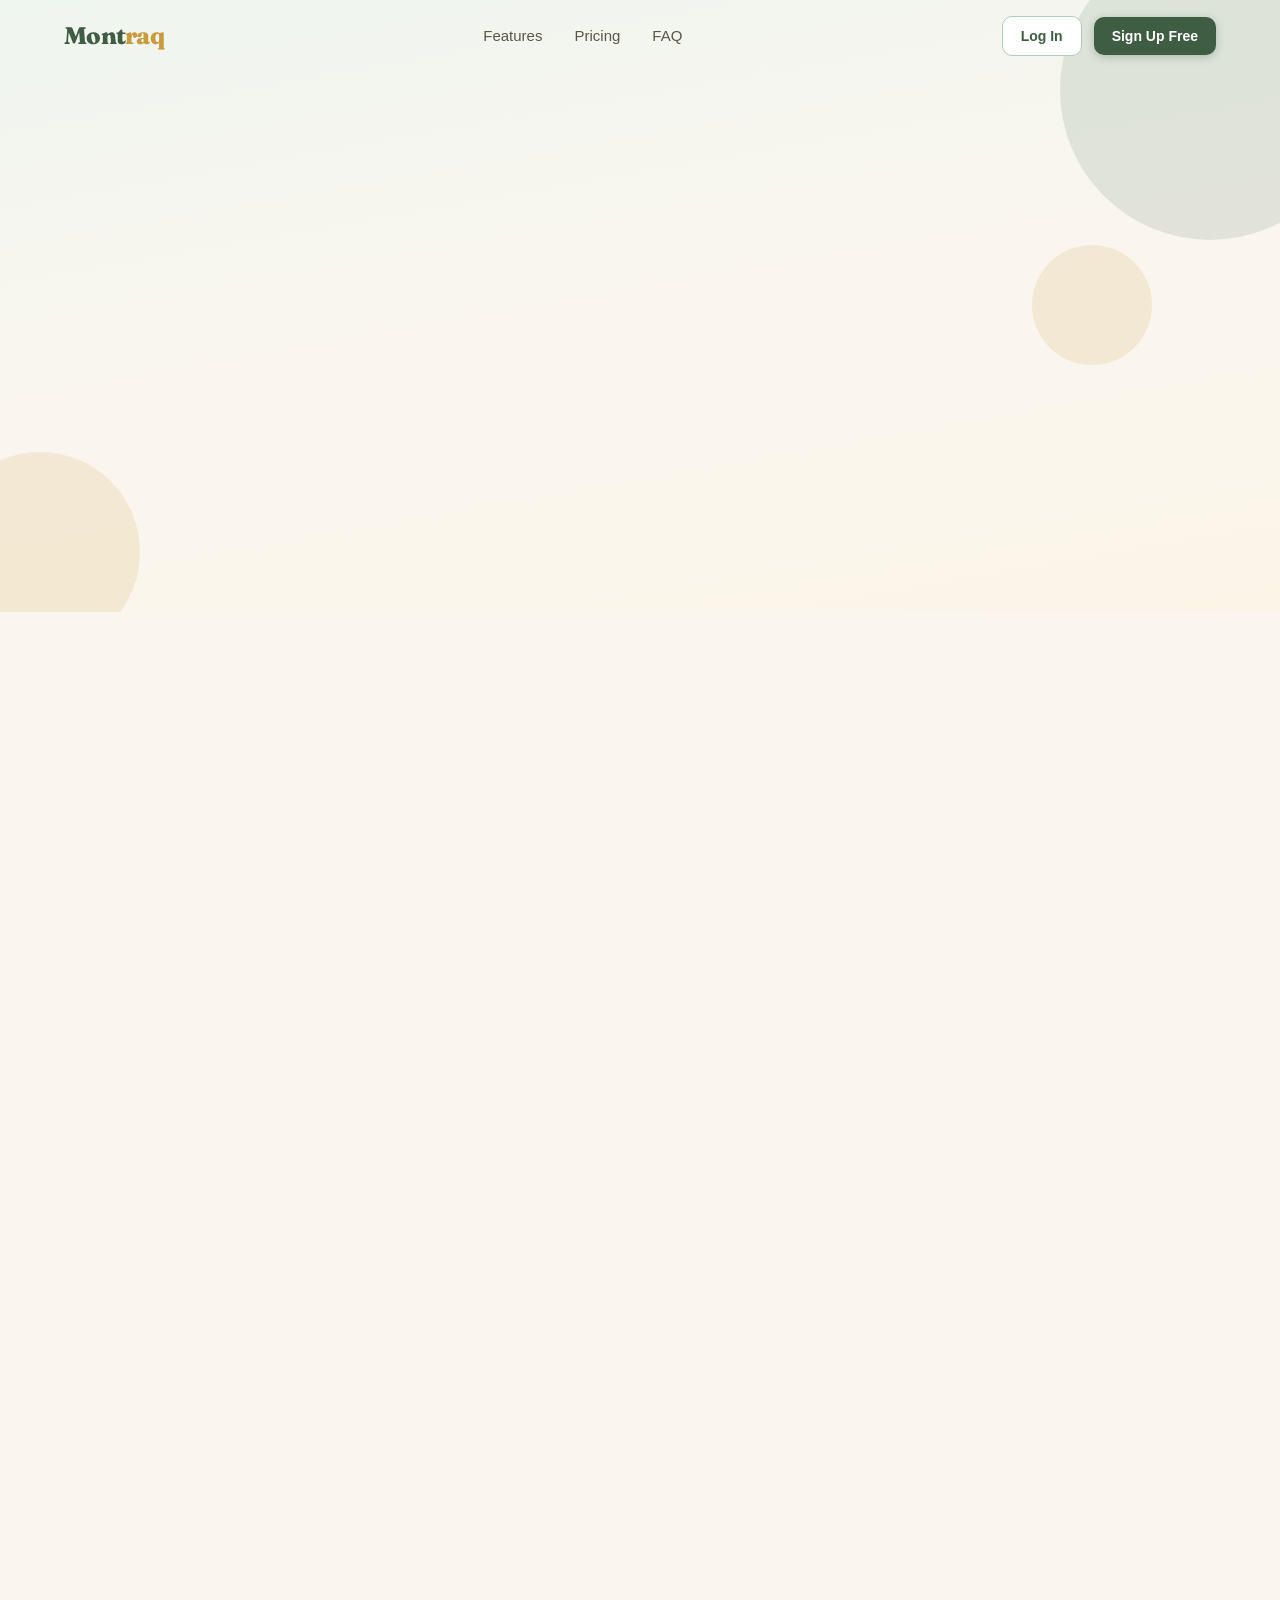
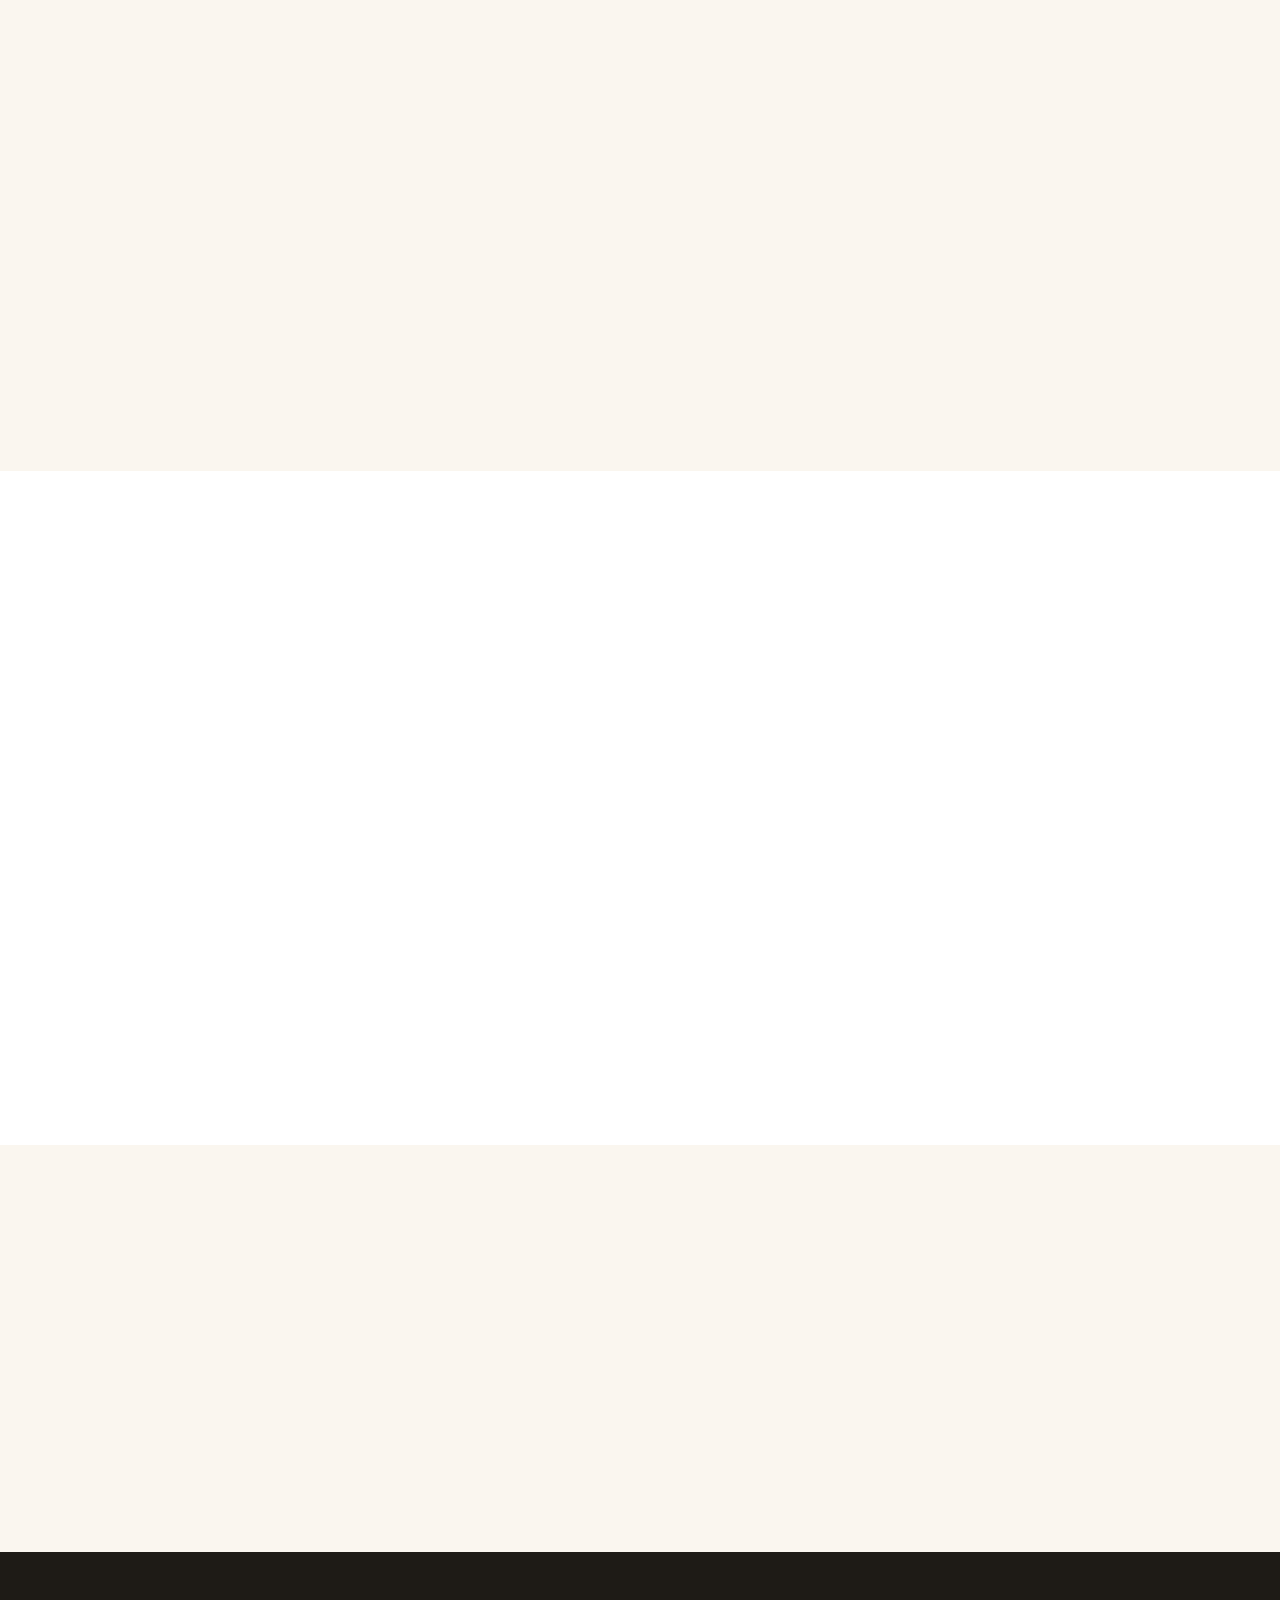
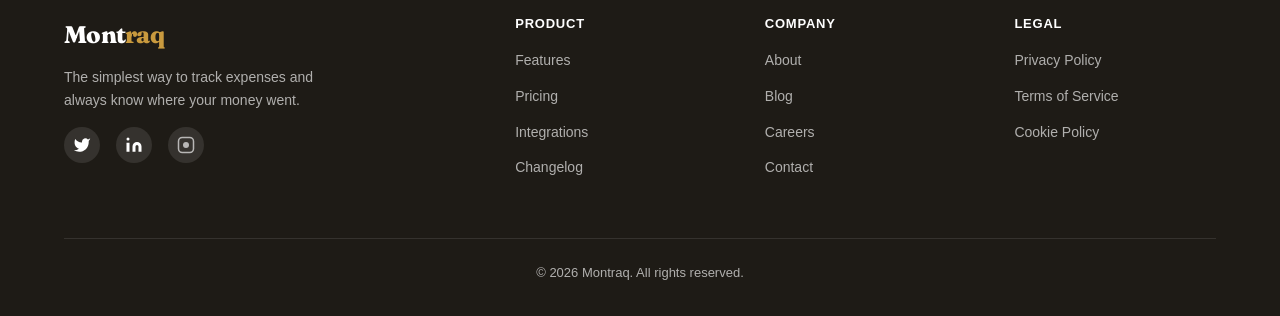
==== commit 68b680de: "Remove remaining false PDF and receipt-scanning claims across the app Full sweep for "PDF" and "rece" ====
--- a/frontend/index.html
+++ b/frontend/index.html
@@ -246,7 +246,6 @@
           <ul class="pricing-features">
             <li>Unlimited expenses</li>
             <li>Unlimited categories & projects</li>
-            <li>Receipt scanning</li>
             <li>CSV export</li>
             <li>Priority support</li>
           </ul>
@@ -361,19 +360,19 @@
           </button>
           <div class="faq-answer">
             <div class="faq-answer-inner">
-              Yes — CSV and PDF exports are included on Pro and above, formatted to import cleanly into QuickBooks or Xero. It's an easy way to hand your numbers to an accountant or get ready for tax season.
+              Yes — CSV export is included on Pro and above, so you can hand your numbers to an accountant or get ready for tax season.
             </div>
           </div>
         </div>
 
         <div class="faq-item reveal">
           <button class="faq-question" aria-expanded="false">
-            How does receipt scanning work?
+            Does receipt scanning work yet?
             <span class="faq-icon" aria-hidden="true"></span>
           </button>
           <div class="faq-answer">
             <div class="faq-answer-inner">
-              Snap a photo or upload an image and Montraq extracts the amount, vendor, and date automatically. You'll always get a quick chance to review and correct the details before it's saved — this feature is currently in preview.
+              Not yet — it's on our roadmap. The plan is to let you snap a photo or upload an image and have Montraq extract the amount, vendor, and date automatically, with a chance to review before it's saved.
             </div>
           </div>
         </div>
